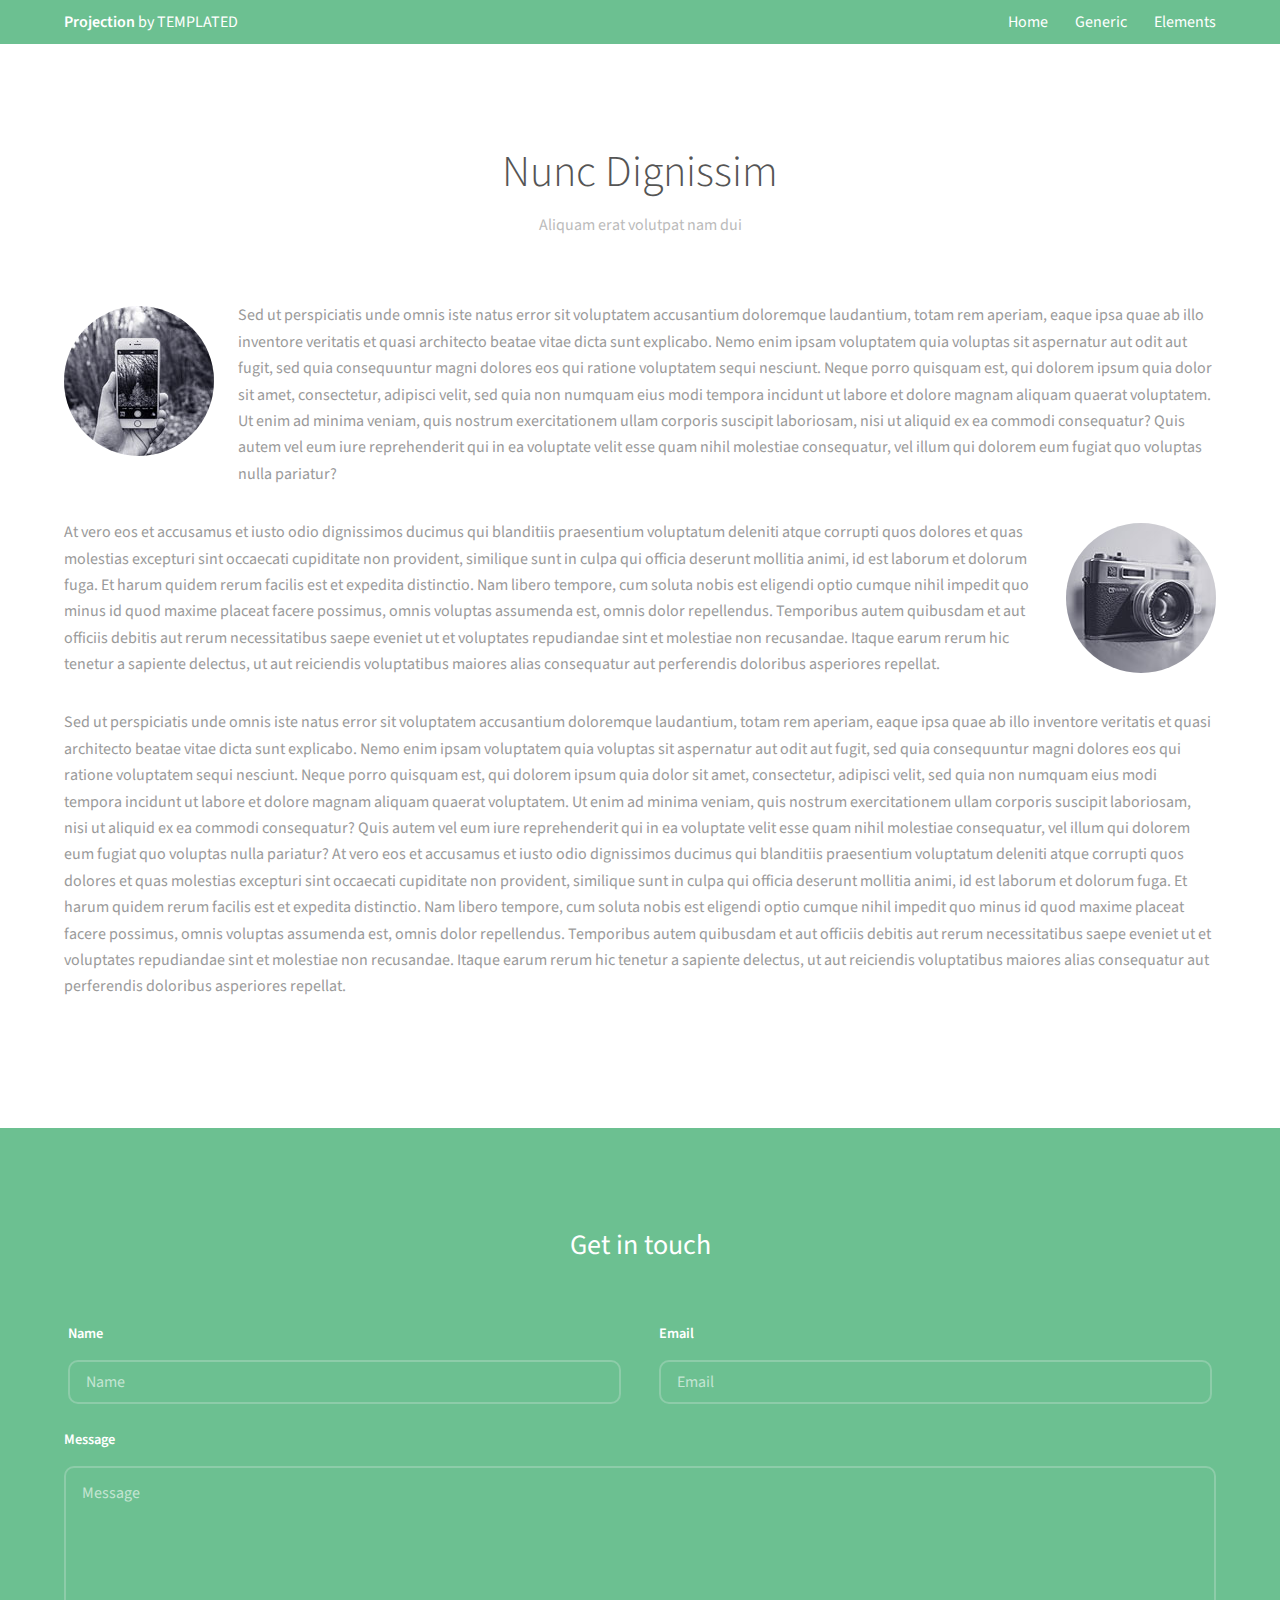
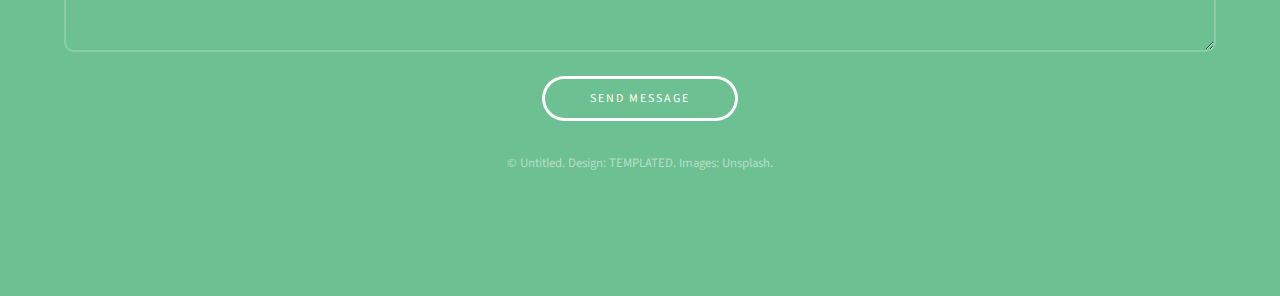
==== generic.html @ a6a8914f "Added template" ====
<!DOCTYPE HTML>
<!--
	Projection by TEMPLATED
	templated.co @templatedco
	Released for free under the Creative Commons Attribution 3.0 license (templated.co/license)
-->
<html>
	<head>
		<title>Generic - Projection by TEMPLATED</title>
		<meta charset="utf-8" />
		<meta name="viewport" content="width=device-width, initial-scale=1" />
		<link rel="stylesheet" href="assets/css/main.css" />
	</head>
	<body class="subpage">

		<!-- Header -->
			<header id="header">
				<div class="inner">
					<a href="index.html" class="logo"><strong>Projection</strong> by TEMPLATED</a>
					<nav id="nav">
						<a href="index.html">Home</a>
						<a href="generic.html">Generic</a>
						<a href="elements.html">Elements</a>
					</nav>
					<a href="#navPanel" class="navPanelToggle"><span class="fa fa-bars"></span></a>
				</div>
			</header>

		<!-- Three -->
			<section id="three" class="wrapper">
				<div class="inner">
					<header class="align-center">
						<h2>Nunc Dignissim</h2>
						<p>Aliquam erat volutpat nam dui </p>
					</header>
					<div class="image round left">
						<img src="images/pic01.jpg" alt="Pic 01" />
					</div>
					<p>Sed ut perspiciatis unde omnis iste natus error sit voluptatem accusantium doloremque laudantium, totam rem aperiam, eaque ipsa quae ab illo inventore veritatis et quasi architecto beatae vitae dicta sunt explicabo. Nemo enim ipsam voluptatem quia voluptas sit aspernatur aut odit aut fugit, sed quia consequuntur magni dolores eos qui ratione voluptatem sequi nesciunt. Neque porro quisquam est, qui dolorem ipsum quia dolor sit amet, consectetur, adipisci velit, sed quia non numquam eius modi tempora incidunt ut labore et dolore magnam aliquam quaerat voluptatem. Ut enim ad minima veniam, quis nostrum exercitationem ullam corporis suscipit laboriosam, nisi ut aliquid ex ea commodi consequatur? Quis autem vel eum iure reprehenderit qui in ea voluptate velit esse quam nihil molestiae consequatur, vel illum qui dolorem eum fugiat quo voluptas nulla pariatur?</p>

					<div class="image round right">
						<img src="images/pic02.jpg" alt="Pic 02" />
					</div>
					<p>At vero eos et accusamus et iusto odio dignissimos ducimus qui blanditiis praesentium voluptatum deleniti atque corrupti quos dolores et quas molestias excepturi sint occaecati cupiditate non provident, similique sunt in culpa qui officia deserunt mollitia animi, id est laborum et dolorum fuga. Et harum quidem rerum facilis est et expedita distinctio. Nam libero tempore, cum soluta nobis est eligendi optio cumque nihil impedit quo minus id quod maxime placeat facere possimus, omnis voluptas assumenda est, omnis dolor repellendus. Temporibus autem quibusdam et aut officiis debitis aut rerum necessitatibus saepe eveniet ut et voluptates repudiandae sint et molestiae non recusandae. Itaque earum rerum hic tenetur a sapiente delectus, ut aut reiciendis voluptatibus maiores alias consequatur aut perferendis doloribus asperiores repellat.</p>

					<p>Sed ut perspiciatis unde omnis iste natus error sit voluptatem accusantium doloremque laudantium, totam rem aperiam, eaque ipsa quae ab illo inventore veritatis et quasi architecto beatae vitae dicta sunt explicabo. Nemo enim ipsam voluptatem quia voluptas sit aspernatur aut odit aut fugit, sed quia consequuntur magni dolores eos qui ratione voluptatem sequi nesciunt. Neque porro quisquam est, qui dolorem ipsum quia dolor sit amet, consectetur, adipisci velit, sed quia non numquam eius modi tempora incidunt ut labore et dolore magnam aliquam quaerat voluptatem. Ut enim ad minima veniam, quis nostrum exercitationem ullam corporis suscipit laboriosam, nisi ut aliquid ex ea commodi consequatur? Quis autem vel eum iure reprehenderit qui in ea voluptate velit esse quam nihil molestiae consequatur, vel illum qui dolorem eum fugiat quo voluptas nulla pariatur? At vero eos et accusamus et iusto odio dignissimos ducimus qui blanditiis praesentium voluptatum deleniti atque corrupti quos dolores et quas molestias excepturi sint occaecati cupiditate non provident, similique sunt in culpa qui officia deserunt mollitia animi, id est laborum et dolorum fuga. Et harum quidem rerum facilis est et expedita distinctio. Nam libero tempore, cum soluta nobis est eligendi optio cumque nihil impedit quo minus id quod maxime placeat facere possimus, omnis voluptas assumenda est, omnis dolor repellendus. Temporibus autem quibusdam et aut officiis debitis aut rerum necessitatibus saepe eveniet ut et voluptates repudiandae sint et molestiae non recusandae. Itaque earum rerum hic tenetur a sapiente delectus, ut aut reiciendis voluptatibus maiores alias consequatur aut perferendis doloribus asperiores repellat.</p>

				</div>
			</section>

		<!-- Footer -->
			<footer id="footer">
				<div class="inner">

					<h3>Get in touch</h3>

					<form action="#" method="post">

						<div class="field half first">
							<label for="name">Name</label>
							<input name="name" id="name" type="text" placeholder="Name">
						</div>
						<div class="field half">
							<label for="email">Email</label>
							<input name="email" id="email" type="email" placeholder="Email">
						</div>
						<div class="field">
							<label for="message">Message</label>
							<textarea name="message" id="message" rows="6" placeholder="Message"></textarea>
						</div>
						<ul class="actions">
							<li><input value="Send Message" class="button alt" type="submit"></li>
						</ul>
					</form>

					<div class="copyright">
						&copy; Untitled. Design: <a href="https://templated.co">TEMPLATED</a>. Images: <a href="https://unsplash.com">Unsplash</a>.
					</div>

				</div>
			</footer>

		<!-- Scripts -->
			<script src="assets/js/jquery.min.js"></script>
			<script src="assets/js/skel.min.js"></script>
			<script src="assets/js/util.js"></script>
			<script src="assets/js/main.js"></script>

	</body>
</html>
---- assets/css/main.css ----
@charset "UTF-8";
@import url(font-awesome.min.css);
@import "https://fonts.googleapis.com/css?family=Source+Sans+Pro:300,400,600";

/*
	Projection by TEMPLATED
	templated.co @templatedco
	Released for free under the Creative Commons Attribution 3.0 license (templated.co/license)
*/

/* Reset */

	html, body, div, span, applet, object, iframe, h1, h2, h3, h4, h5, h6, p, blockquote, pre, a, abbr, acronym, address, big, cite, code, del, dfn, em, img, ins, kbd, q, s, samp, small, strike, strong, sub, sup, tt, var, b, u, i, center, dl, dt, dd, ol, ul, li, fieldset, form, label, legend, table, caption, tbody, tfoot, thead, tr, th, td, article, aside, canvas, details, embed, figure, figcaption, footer, header, hgroup, menu, nav, output, ruby, section, summary, time, mark, audio, video {
		margin: 0;
		padding: 0;
		border: 0;
		font-size: 100%;
		font: inherit;
		vertical-align: baseline;
	}

	article, aside, details, figcaption, figure, footer, header, hgroup, menu, nav, section {
		display: block;
	}

	body {
		line-height: 1;
	}

	ol, ul {
		list-style: none;
	}

	blockquote, q {
		quotes: none;
	}

	blockquote:before, blockquote:after, q:before, q:after {
		content: '';
		content: none;
	}

	table {
		border-collapse: collapse;
		border-spacing: 0;
	}

	body {
		-webkit-text-size-adjust: none;
	}

/* Box Model */

	*, *:before, *:after {
		-moz-box-sizing: border-box;
		-webkit-box-sizing: border-box;
		box-sizing: border-box;
	}

/* Containers */

	.container {
		margin-left: auto;
		margin-right: auto;
	}

	.container.\31 25\25 {
		width: 100%;
		max-width: 100em;
		min-width: 80em;
	}

	.container.\37 5\25 {
		width: 60em;
	}

	.container.\35 0\25 {
		width: 40em;
	}

	.container.\32 5\25 {
		width: 20em;
	}

	.container {
		width: 80em;
	}

	@media screen and (max-width: 1680px) {

		.container.\31 25\25 {
			width: 100%;
			max-width: 100em;
			min-width: 80em;
		}

		.container.\37 5\25 {
			width: 60em;
		}

		.container.\35 0\25 {
			width: 40em;
		}

		.container.\32 5\25 {
			width: 20em;
		}

		.container {
			width: 80em;
		}

	}

	@media screen and (max-width: 1280px) {

		.container.\31 25\25 {
			width: 100%;
			max-width: 81.25em;
			min-width: 65em;
		}

		.container.\37 5\25 {
			width: 48.75em;
		}

		.container.\35 0\25 {
			width: 32.5em;
		}

		.container.\32 5\25 {
			width: 16.25em;
		}

		.container {
			width: 65em;
		}

	}

	@media screen and (max-width: 980px) {

		.container.\31 25\25 {
			width: 100%;
			max-width: 112.5%;
			min-width: 90%;
		}

		.container.\37 5\25 {
			width: 67.5%;
		}

		.container.\35 0\25 {
			width: 45%;
		}

		.container.\32 5\25 {
			width: 22.5%;
		}

		.container {
			width: 90%;
		}

	}

	@media screen and (max-width: 736px) {

		.container.\31 25\25 {
			width: 100%;
			max-width: 112.5%;
			min-width: 90%;
		}

		.container.\37 5\25 {
			width: 67.5%;
		}

		.container.\35 0\25 {
			width: 45%;
		}

		.container.\32 5\25 {
			width: 22.5%;
		}

		.container {
			width: 90% !important;
		}

	}

	@media screen and (max-width: 480px) {

		.container.\31 25\25 {
			width: 100%;
			max-width: 112.5%;
			min-width: 90%;
		}

		.container.\37 5\25 {
			width: 67.5%;
		}

		.container.\35 0\25 {
			width: 45%;
		}

		.container.\32 5\25 {
			width: 22.5%;
		}

		.container {
			width: 90% !important;
		}

	}

/* Grid */

	.row {
		border-bottom: solid 1px transparent;
		-moz-box-sizing: border-box;
		-webkit-box-sizing: border-box;
		box-sizing: border-box;
	}

	.row > * {
		float: left;
		-moz-box-sizing: border-box;
		-webkit-box-sizing: border-box;
		box-sizing: border-box;
	}

	.row:after, .row:before {
		content: '';
		display: block;
		clear: both;
		height: 0;
	}

	.row.uniform > * > :first-child {
		margin-top: 0;
	}

	.row.uniform > * > :last-child {
		margin-bottom: 0;
	}

	.row.\30 \25 > * {
		padding: 0 0 0 0em;
	}

	.row.\30 \25 {
		margin: 0 0 -1px 0em;
	}

	.row.uniform.\30 \25 > * {
		padding: 0em 0 0 0em;
	}

	.row.uniform.\30 \25 {
		margin: 0em 0 -1px 0em;
	}

	.row > * {
		padding: 0 0 0 2em;
	}

	.row {
		margin: 0 0 -1px -2em;
	}

	.row.uniform > * {
		padding: 2em 0 0 2em;
	}

	.row.uniform {
		margin: -2em 0 -1px -2em;
	}

	.row.\32 00\25 > * {
		padding: 0 0 0 4em;
	}

	.row.\32 00\25 {
		margin: 0 0 -1px -4em;
	}

	.row.uniform.\32 00\25 > * {
		padding: 4em 0 0 4em;
	}

	.row.uniform.\32 00\25 {
		margin: -4em 0 -1px -4em;
	}

	.row.\31 50\25 > * {
		padding: 0 0 0 3em;
	}

	.row.\31 50\25 {
		margin: 0 0 -1px -3em;
	}

	.row.uniform.\31 50\25 > * {
		padding: 3em 0 0 3em;
	}

	.row.uniform.\31 50\25 {
		margin: -3em 0 -1px -3em;
	}

	.row.\35 0\25 > * {
		padding: 0 0 0 1em;
	}

	.row.\35 0\25 {
		margin: 0 0 -1px -1em;
	}

	.row.uniform.\35 0\25 > * {
		padding: 1em 0 0 1em;
	}

	.row.uniform.\35 0\25 {
		margin: -1em 0 -1px -1em;
	}

	.row.\32 5\25 > * {
		padding: 0 0 0 0.5em;
	}

	.row.\32 5\25 {
		margin: 0 0 -1px -0.5em;
	}

	.row.uniform.\32 5\25 > * {
		padding: 0.5em 0 0 0.5em;
	}

	.row.uniform.\32 5\25 {
		margin: -0.5em 0 -1px -0.5em;
	}

	.\31 2u, .\31 2u\24 {
		width: 100%;
		clear: none;
		margin-left: 0;
	}

	.\31 1u, .\31 1u\24 {
		width: 91.6666666667%;
		clear: none;
		margin-left: 0;
	}

	.\31 0u, .\31 0u\24 {
		width: 83.3333333333%;
		clear: none;
		margin-left: 0;
	}

	.\39 u, .\39 u\24 {
		width: 75%;
		clear: none;
		margin-left: 0;
	}

	.\38 u, .\38 u\24 {
		width: 66.6666666667%;
		clear: none;
		margin-left: 0;
	}

	.\37 u, .\37 u\24 {
		width: 58.3333333333%;
		clear: none;
		margin-left: 0;
	}

	.\36 u, .\36 u\24 {
		width: 50%;
		clear: none;
		margin-left: 0;
	}

	.\35 u, .\35 u\24 {
		width: 41.6666666667%;
		clear: none;
		margin-left: 0;
	}

	.\34 u, .\34 u\24 {
		width: 33.3333333333%;
		clear: none;
		margin-left: 0;
	}

	.\33 u, .\33 u\24 {
		width: 25%;
		clear: none;
		margin-left: 0;
	}

	.\32 u, .\32 u\24 {
		width: 16.6666666667%;
		clear: none;
		margin-left: 0;
	}

	.\31 u, .\31 u\24 {
		width: 8.3333333333%;
		clear: none;
		margin-left: 0;
	}

	.\31 2u\24 + *,
	.\31 1u\24 + *,
	.\31 0u\24 + *,
	.\39 u\24 + *,
	.\38 u\24 + *,
	.\37 u\24 + *,
	.\36 u\24 + *,
	.\35 u\24 + *,
	.\34 u\24 + *,
	.\33 u\24 + *,
	.\32 u\24 + *,
	.\31 u\24 + * {
		clear: left;
	}

	.\-11u {
		margin-left: 91.66667%;
	}

	.\-10u {
		margin-left: 83.33333%;
	}

	.\-9u {
		margin-left: 75%;
	}

	.\-8u {
		margin-left: 66.66667%;
	}

	.\-7u {
		margin-left: 58.33333%;
	}

	.\-6u {
		margin-left: 50%;
	}

	.\-5u {
		margin-left: 41.66667%;
	}

	.\-4u {
		margin-left: 33.33333%;
	}

	.\-3u {
		margin-left: 25%;
	}

	.\-2u {
		margin-left: 16.66667%;
	}

	.\-1u {
		margin-left: 8.33333%;
	}

	@media screen and (max-width: 1680px) {

		.row > * {
			padding: 0 0 0 2em;
		}

		.row {
			margin: 0 0 -1px -2em;
		}

		.row.uniform > * {
			padding: 2em 0 0 2em;
		}

		.row.uniform {
			margin: -2em 0 -1px -2em;
		}

		.row.\32 00\25 > * {
			padding: 0 0 0 4em;
		}

		.row.\32 00\25 {
			margin: 0 0 -1px -4em;
		}

		.row.uniform.\32 00\25 > * {
			padding: 4em 0 0 4em;
		}

		.row.uniform.\32 00\25 {
			margin: -4em 0 -1px -4em;
		}

		.row.\31 50\25 > * {
			padding: 0 0 0 3em;
		}

		.row.\31 50\25 {
			margin: 0 0 -1px -3em;
		}

		.row.uniform.\31 50\25 > * {
			padding: 3em 0 0 3em;
		}

		.row.uniform.\31 50\25 {
			margin: -3em 0 -1px -3em;
		}

		.row.\35 0\25 > * {
			padding: 0 0 0 1em;
		}

		.row.\35 0\25 {
			margin: 0 0 -1px -1em;
		}

		.row.uniform.\35 0\25 > * {
			padding: 1em 0 0 1em;
		}

		.row.uniform.\35 0\25 {
			margin: -1em 0 -1px -1em;
		}

		.row.\32 5\25 > * {
			padding: 0 0 0 0.5em;
		}

		.row.\32 5\25 {
			margin: 0 0 -1px -0.5em;
		}

		.row.uniform.\32 5\25 > * {
			padding: 0.5em 0 0 0.5em;
		}

		.row.uniform.\32 5\25 {
			margin: -0.5em 0 -1px -0.5em;
		}

		.\31 2u\28xlarge\29, .\31 2u\24\28xlarge\29 {
			width: 100%;
			clear: none;
			margin-left: 0;
		}

		.\31 1u\28xlarge\29, .\31 1u\24\28xlarge\29 {
			width: 91.6666666667%;
			clear: none;
			margin-left: 0;
		}

		.\31 0u\28xlarge\29, .\31 0u\24\28xlarge\29 {
			width: 83.3333333333%;
			clear: none;
			margin-left: 0;
		}

		.\39 u\28xlarge\29, .\39 u\24\28xlarge\29 {
			width: 75%;
			clear: none;
			margin-left: 0;
		}

		.\38 u\28xlarge\29, .\38 u\24\28xlarge\29 {
			width: 66.6666666667%;
			clear: none;
			margin-left: 0;
		}

		.\37 u\28xlarge\29, .\37 u\24\28xlarge\29 {
			width: 58.3333333333%;
			clear: none;
			margin-left: 0;
		}

		.\36 u\28xlarge\29, .\36 u\24\28xlarge\29 {
			width: 50%;
			clear: none;
			margin-left: 0;
		}

		.\35 u\28xlarge\29, .\35 u\24\28xlarge\29 {
			width: 41.6666666667%;
			clear: none;
			margin-left: 0;
		}

		.\34 u\28xlarge\29, .\34 u\24\28xlarge\29 {
			width: 33.3333333333%;
			clear: none;
			margin-left: 0;
		}

		.\33 u\28xlarge\29, .\33 u\24\28xlarge\29 {
			width: 25%;
			clear: none;
			margin-left: 0;
		}

		.\32 u\28xlarge\29, .\32 u\24\28xlarge\29 {
			width: 16.6666666667%;
			clear: none;
			margin-left: 0;
		}

		.\31 u\28xlarge\29, .\31 u\24\28xlarge\29 {
			width: 8.3333333333%;
			clear: none;
			margin-left: 0;
		}

		.\31 2u\24\28xlarge\29 + *,
		.\31 1u\24\28xlarge\29 + *,
		.\31 0u\24\28xlarge\29 + *,
		.\39 u\24\28xlarge\29 + *,
		.\38 u\24\28xlarge\29 + *,
		.\37 u\24\28xlarge\29 + *,
		.\36 u\24\28xlarge\29 + *,
		.\35 u\24\28xlarge\29 + *,
		.\34 u\24\28xlarge\29 + *,
		.\33 u\24\28xlarge\29 + *,
		.\32 u\24\28xlarge\29 + *,
		.\31 u\24\28xlarge\29 + * {
			clear: left;
		}

		.\-11u\28xlarge\29 {
			margin-left: 91.66667%;
		}

		.\-10u\28xlarge\29 {
			margin-left: 83.33333%;
		}

		.\-9u\28xlarge\29 {
			margin-left: 75%;
		}

		.\-8u\28xlarge\29 {
			margin-left: 66.66667%;
		}

		.\-7u\28xlarge\29 {
			margin-left: 58.33333%;
		}

		.\-6u\28xlarge\29 {
			margin-left: 50%;
		}

		.\-5u\28xlarge\29 {
			margin-left: 41.66667%;
		}

		.\-4u\28xlarge\29 {
			margin-left: 33.33333%;
		}

		.\-3u\28xlarge\29 {
			margin-left: 25%;
		}

		.\-2u\28xlarge\29 {
			margin-left: 16.66667%;
		}

		.\-1u\28xlarge\29 {
			margin-left: 8.33333%;
		}

	}

	@media screen and (max-width: 1280px) {

		.row > * {
			padding: 0 0 0 1.5em;
		}

		.row {
			margin: 0 0 -1px -1.5em;
		}

		.row.uniform > * {
			padding: 1.5em 0 0 1.5em;
		}

		.row.uniform {
			margin: -1.5em 0 -1px -1.5em;
		}

		.row.\32 00\25 > * {
			padding: 0 0 0 3em;
		}

		.row.\32 00\25 {
			margin: 0 0 -1px -3em;
		}

		.row.uniform.\32 00\25 > * {
			padding: 3em 0 0 3em;
		}

		.row.uniform.\32 00\25 {
			margin: -3em 0 -1px -3em;
		}

		.row.\31 50\25 > * {
			padding: 0 0 0 2.25em;
		}

		.row.\31 50\25 {
			margin: 0 0 -1px -2.25em;
		}

		.row.uniform.\31 50\25 > * {
			padding: 2.25em 0 0 2.25em;
		}

		.row.uniform.\31 50\25 {
			margin: -2.25em 0 -1px -2.25em;
		}

		.row.\35 0\25 > * {
			padding: 0 0 0 0.75em;
		}

		.row.\35 0\25 {
			margin: 0 0 -1px -0.75em;
		}

		.row.uniform.\35 0\25 > * {
			padding: 0.75em 0 0 0.75em;
		}

		.row.uniform.\35 0\25 {
			margin: -0.75em 0 -1px -0.75em;
		}

		.row.\32 5\25 > * {
			padding: 0 0 0 0.375em;
		}

		.row.\32 5\25 {
			margin: 0 0 -1px -0.375em;
		}

		.row.uniform.\32 5\25 > * {
			padding: 0.375em 0 0 0.375em;
		}

		.row.uniform.\32 5\25 {
			margin: -0.375em 0 -1px -0.375em;
		}

		.\31 2u\28large\29, .\31 2u\24\28large\29 {
			width: 100%;
			clear: none;
			margin-left: 0;
		}

		.\31 1u\28large\29, .\31 1u\24\28large\29 {
			width: 91.6666666667%;
			clear: none;
			margin-left: 0;
		}

		.\31 0u\28large\29, .\31 0u\24\28large\29 {
			width: 83.3333333333%;
			clear: none;
			margin-left: 0;
		}

		.\39 u\28large\29, .\39 u\24\28large\29 {
			width: 75%;
			clear: none;
			margin-left: 0;
		}

		.\38 u\28large\29, .\38 u\24\28large\29 {
			width: 66.6666666667%;
			clear: none;
			margin-left: 0;
		}

		.\37 u\28large\29, .\37 u\24\28large\29 {
			width: 58.3333333333%;
			clear: none;
			margin-left: 0;
		}

		.\36 u\28large\29, .\36 u\24\28large\29 {
			width: 50%;
			clear: none;
			margin-left: 0;
		}

		.\35 u\28large\29, .\35 u\24\28large\29 {
			width: 41.6666666667%;
			clear: none;
			margin-left: 0;
		}

		.\34 u\28large\29, .\34 u\24\28large\29 {
			width: 33.3333333333%;
			clear: none;
			margin-left: 0;
		}

		.\33 u\28large\29, .\33 u\24\28large\29 {
			width: 25%;
			clear: none;
			margin-left: 0;
		}

		.\32 u\28large\29, .\32 u\24\28large\29 {
			width: 16.6666666667%;
			clear: none;
			margin-left: 0;
		}

		.\31 u\28large\29, .\31 u\24\28large\29 {
			width: 8.3333333333%;
			clear: none;
			margin-left: 0;
		}

		.\31 2u\24\28large\29 + *,
		.\31 1u\24\28large\29 + *,
		.\31 0u\24\28large\29 + *,
		.\39 u\24\28large\29 + *,
		.\38 u\24\28large\29 + *,
		.\37 u\24\28large\29 + *,
		.\36 u\24\28large\29 + *,
		.\35 u\24\28large\29 + *,
		.\34 u\24\28large\29 + *,
		.\33 u\24\28large\29 + *,
		.\32 u\24\28large\29 + *,
		.\31 u\24\28large\29 + * {
			clear: left;
		}

		.\-11u\28large\29 {
			margin-left: 91.66667%;
		}

		.\-10u\28large\29 {
			margin-left: 83.33333%;
		}

		.\-9u\28large\29 {
			margin-left: 75%;
		}

		.\-8u\28large\29 {
			margin-left: 66.66667%;
		}

		.\-7u\28large\29 {
			margin-left: 58.33333%;
		}

		.\-6u\28large\29 {
			margin-left: 50%;
		}

		.\-5u\28large\29 {
			margin-left: 41.66667%;
		}

		.\-4u\28large\29 {
			margin-left: 33.33333%;
		}

		.\-3u\28large\29 {
			margin-left: 25%;
		}

		.\-2u\28large\29 {
			margin-left: 16.66667%;
		}

		.\-1u\28large\29 {
			margin-left: 8.33333%;
		}

	}

	@media screen and (max-width: 980px) {

		.row > * {
			padding: 0 0 0 1.5em;
		}

		.row {
			margin: 0 0 -1px -1.5em;
		}

		.row.uniform > * {
			padding: 1.5em 0 0 1.5em;
		}

		.row.uniform {
			margin: -1.5em 0 -1px -1.5em;
		}

		.row.\32 00\25 > * {
			padding: 0 0 0 3em;
		}

		.row.\32 00\25 {
			margin: 0 0 -1px -3em;
		}

		.row.uniform.\32 00\25 > * {
			padding: 3em 0 0 3em;
		}

		.row.uniform.\32 00\25 {
			margin: -3em 0 -1px -3em;
		}

		.row.\31 50\25 > * {
			padding: 0 0 0 2.25em;
		}

		.row.\31 50\25 {
			margin: 0 0 -1px -2.25em;
		}

		.row.uniform.\31 50\25 > * {
			padding: 2.25em 0 0 2.25em;
		}

		.row.uniform.\31 50\25 {
			margin: -2.25em 0 -1px -2.25em;
		}

		.row.\35 0\25 > * {
			padding: 0 0 0 0.75em;
		}

		.row.\35 0\25 {
			margin: 0 0 -1px -0.75em;
		}

		.row.uniform.\35 0\25 > * {
			padding: 0.75em 0 0 0.75em;
		}

		.row.uniform.\35 0\25 {
			margin: -0.75em 0 -1px -0.75em;
		}

		.row.\32 5\25 > * {
			padding: 0 0 0 0.375em;
		}

		.row.\32 5\25 {
			margin: 0 0 -1px -0.375em;
		}

		.row.uniform.\32 5\25 > * {
			padding: 0.375em 0 0 0.375em;
		}

		.row.uniform.\32 5\25 {
			margin: -0.375em 0 -1px -0.375em;
		}

		.\31 2u\28medium\29, .\31 2u\24\28medium\29 {
			width: 100%;
			clear: none;
			margin-left: 0;
		}

		.\31 1u\28medium\29, .\31 1u\24\28medium\29 {
			width: 91.6666666667%;
			clear: none;
			margin-left: 0;
		}

		.\31 0u\28medium\29, .\31 0u\24\28medium\29 {
			width: 83.3333333333%;
			clear: none;
			margin-left: 0;
		}

		.\39 u\28medium\29, .\39 u\24\28medium\29 {
			width: 75%;
			clear: none;
			margin-left: 0;
		}

		.\38 u\28medium\29, .\38 u\24\28medium\29 {
			width: 66.6666666667%;
			clear: none;
			margin-left: 0;
		}

		.\37 u\28medium\29, .\37 u\24\28medium\29 {
			width: 58.3333333333%;
			clear: none;
			margin-left: 0;
		}

		.\36 u\28medium\29, .\36 u\24\28medium\29 {
			width: 50%;
			clear: none;
			margin-left: 0;
		}

		.\35 u\28medium\29, .\35 u\24\28medium\29 {
			width: 41.6666666667%;
			clear: none;
			margin-left: 0;
		}

		.\34 u\28medium\29, .\34 u\24\28medium\29 {
			width: 33.3333333333%;
			clear: none;
			margin-left: 0;
		}

		.\33 u\28medium\29, .\33 u\24\28medium\29 {
			width: 25%;
			clear: none;
			margin-left: 0;
		}

		.\32 u\28medium\29, .\32 u\24\28medium\29 {
			width: 16.6666666667%;
			clear: none;
			margin-left: 0;
		}

		.\31 u\28medium\29, .\31 u\24\28medium\29 {
			width: 8.3333333333%;
			clear: none;
			margin-left: 0;
		}

		.\31 2u\24\28medium\29 + *,
		.\31 1u\24\28medium\29 + *,
		.\31 0u\24\28medium\29 + *,
		.\39 u\24\28medium\29 + *,
		.\38 u\24\28medium\29 + *,
		.\37 u\24\28medium\29 + *,
		.\36 u\24\28medium\29 + *,
		.\35 u\24\28medium\29 + *,
		.\34 u\24\28medium\29 + *,
		.\33 u\24\28medium\29 + *,
		.\32 u\24\28medium\29 + *,
		.\31 u\24\28medium\29 + * {
			clear: left;
		}

		.\-11u\28medium\29 {
			margin-left: 91.66667%;
		}

		.\-10u\28medium\29 {
			margin-left: 83.33333%;
		}

		.\-9u\28medium\29 {
			margin-left: 75%;
		}

		.\-8u\28medium\29 {
			margin-left: 66.66667%;
		}

		.\-7u\28medium\29 {
			margin-left: 58.33333%;
		}

		.\-6u\28medium\29 {
			margin-left: 50%;
		}

		.\-5u\28medium\29 {
			margin-left: 41.66667%;
		}

		.\-4u\28medium\29 {
			margin-left: 33.33333%;
		}

		.\-3u\28medium\29 {
			margin-left: 25%;
		}

		.\-2u\28medium\29 {
			margin-left: 16.66667%;
		}

		.\-1u\28medium\29 {
			margin-left: 8.33333%;
		}

	}

	@media screen and (max-width: 736px) {

		.row > * {
			padding: 0 0 0 1.25em;
		}

		.row {
			margin: 0 0 -1px -1.25em;
		}

		.row.uniform > * {
			padding: 1.25em 0 0 1.25em;
		}

		.row.uniform {
			margin: -1.25em 0 -1px -1.25em;
		}

		.row.\32 00\25 > * {
			padding: 0 0 0 2.5em;
		}

		.row.\32 00\25 {
			margin: 0 0 -1px -2.5em;
		}

		.row.uniform.\32 00\25 > * {
			padding: 2.5em 0 0 2.5em;
		}

		.row.uniform.\32 00\25 {
			margin: -2.5em 0 -1px -2.5em;
		}

		.row.\31 50\25 > * {
			padding: 0 0 0 1.875em;
		}

		.row.\31 50\25 {
			margin: 0 0 -1px -1.875em;
		}

		.row.uniform.\31 50\25 > * {
			padding: 1.875em 0 0 1.875em;
		}

		.row.uniform.\31 50\25 {
			margin: -1.875em 0 -1px -1.875em;
		}

		.row.\35 0\25 > * {
			padding: 0 0 0 0.625em;
		}

		.row.\35 0\25 {
			margin: 0 0 -1px -0.625em;
		}

		.row.uniform.\35 0\25 > * {
			padding: 0.625em 0 0 0.625em;
		}

		.row.uniform.\35 0\25 {
			margin: -0.625em 0 -1px -0.625em;
		}

		.row.\32 5\25 > * {
			padding: 0 0 0 0.3125em;
		}

		.row.\32 5\25 {
			margin: 0 0 -1px -0.3125em;
		}

		.row.uniform.\32 5\25 > * {
			padding: 0.3125em 0 0 0.3125em;
		}

		.row.uniform.\32 5\25 {
			margin: -0.3125em 0 -1px -0.3125em;
		}

		.\31 2u\28small\29, .\31 2u\24\28small\29 {
			width: 100%;
			clear: none;
			margin-left: 0;
		}

		.\31 1u\28small\29, .\31 1u\24\28small\29 {
			width: 91.6666666667%;
			clear: none;
			margin-left: 0;
		}

		.\31 0u\28small\29, .\31 0u\24\28small\29 {
			width: 83.3333333333%;
			clear: none;
			margin-left: 0;
		}

		.\39 u\28small\29, .\39 u\24\28small\29 {
			width: 75%;
			clear: none;
			margin-left: 0;
		}

		.\38 u\28small\29, .\38 u\24\28small\29 {
			width: 66.6666666667%;
			clear: none;
			margin-left: 0;
		}

		.\37 u\28small\29, .\37 u\24\28small\29 {
			width: 58.3333333333%;
			clear: none;
			margin-left: 0;
		}

		.\36 u\28small\29, .\36 u\24\28small\29 {
			width: 50%;
			clear: none;
			margin-left: 0;
		}

		.\35 u\28small\29, .\35 u\24\28small\29 {
			width: 41.6666666667%;
			clear: none;
			margin-left: 0;
		}

		.\34 u\28small\29, .\34 u\24\28small\29 {
			width: 33.3333333333%;
			clear: none;
			margin-left: 0;
		}

		.\33 u\28small\29, .\33 u\24\28small\29 {
			width: 25%;
			clear: none;
			margin-left: 0;
		}

		.\32 u\28small\29, .\32 u\24\28small\29 {
			width: 16.6666666667%;
			clear: none;
			margin-left: 0;
		}

		.\31 u\28small\29, .\31 u\24\28small\29 {
			width: 8.3333333333%;
			clear: none;
			margin-left: 0;
		}

		.\31 2u\24\28small\29 + *,
		.\31 1u\24\28small\29 + *,
		.\31 0u\24\28small\29 + *,
		.\39 u\24\28small\29 + *,
		.\38 u\24\28small\29 + *,
		.\37 u\24\28small\29 + *,
		.\36 u\24\28small\29 + *,
		.\35 u\24\28small\29 + *,
		.\34 u\24\28small\29 + *,
		.\33 u\24\28small\29 + *,
		.\32 u\24\28small\29 + *,
		.\31 u\24\28small\29 + * {
			clear: left;
		}

		.\-11u\28small\29 {
			margin-left: 91.66667%;
		}

		.\-10u\28small\29 {
			margin-left: 83.33333%;
		}

		.\-9u\28small\29 {
			margin-left: 75%;
		}

		.\-8u\28small\29 {
			margin-left: 66.66667%;
		}

		.\-7u\28small\29 {
			margin-left: 58.33333%;
		}

		.\-6u\28small\29 {
			margin-left: 50%;
		}

		.\-5u\28small\29 {
			margin-left: 41.66667%;
		}

		.\-4u\28small\29 {
			margin-left: 33.33333%;
		}

		.\-3u\28small\29 {
			margin-left: 25%;
		}

		.\-2u\28small\29 {
			margin-left: 16.66667%;
		}

		.\-1u\28small\29 {
			margin-left: 8.33333%;
		}

	}

	@media screen and (max-width: 480px) {

		.row > * {
			padding: 0 0 0 1.25em;
		}

		.row {
			margin: 0 0 -1px -1.25em;
		}

		.row.uniform > * {
			padding: 1.25em 0 0 1.25em;
		}

		.row.uniform {
			margin: -1.25em 0 -1px -1.25em;
		}

		.row.\32 00\25 > * {
			padding: 0 0 0 2.5em;
		}

		.row.\32 00\25 {
			margin: 0 0 -1px -2.5em;
		}

		.row.uniform.\32 00\25 > * {
			padding: 2.5em 0 0 2.5em;
		}

		.row.uniform.\32 00\25 {
			margin: -2.5em 0 -1px -2.5em;
		}

		.row.\31 50\25 > * {
			padding: 0 0 0 1.875em;
		}

		.row.\31 50\25 {
			margin: 0 0 -1px -1.875em;
		}

		.row.uniform.\31 50\25 > * {
			padding: 1.875em 0 0 1.875em;
		}

		.row.uniform.\31 50\25 {
			margin: -1.875em 0 -1px -1.875em;
		}

		.row.\35 0\25 > * {
			padding: 0 0 0 0.625em;
		}

		.row.\35 0\25 {
			margin: 0 0 -1px -0.625em;
		}

		.row.uniform.\35 0\25 > * {
			padding: 0.625em 0 0 0.625em;
		}

		.row.uniform.\35 0\25 {
			margin: -0.625em 0 -1px -0.625em;
		}

		.row.\32 5\25 > * {
			padding: 0 0 0 0.3125em;
		}

		.row.\32 5\25 {
			margin: 0 0 -1px -0.3125em;
		}

		.row.uniform.\32 5\25 > * {
			padding: 0.3125em 0 0 0.3125em;
		}

		.row.uniform.\32 5\25 {
			margin: -0.3125em 0 -1px -0.3125em;
		}

		.\31 2u\28xsmall\29, .\31 2u\24\28xsmall\29 {
			width: 100%;
			clear: none;
			margin-left: 0;
		}

		.\31 1u\28xsmall\29, .\31 1u\24\28xsmall\29 {
			width: 91.6666666667%;
			clear: none;
			margin-left: 0;
		}

		.\31 0u\28xsmall\29, .\31 0u\24\28xsmall\29 {
			width: 83.3333333333%;
			clear: none;
			margin-left: 0;
		}

		.\39 u\28xsmall\29, .\39 u\24\28xsmall\29 {
			width: 75%;
			clear: none;
			margin-left: 0;
		}

		.\38 u\28xsmall\29, .\38 u\24\28xsmall\29 {
			width: 66.6666666667%;
			clear: none;
			margin-left: 0;
		}

		.\37 u\28xsmall\29, .\37 u\24\28xsmall\29 {
			width: 58.3333333333%;
			clear: none;
			margin-left: 0;
		}

		.\36 u\28xsmall\29, .\36 u\24\28xsmall\29 {
			width: 50%;
			clear: none;
			margin-left: 0;
		}

		.\35 u\28xsmall\29, .\35 u\24\28xsmall\29 {
			width: 41.6666666667%;
			clear: none;
			margin-left: 0;
		}

		.\34 u\28xsmall\29, .\34 u\24\28xsmall\29 {
			width: 33.3333333333%;
			clear: none;
			margin-left: 0;
		}

		.\33 u\28xsmall\29, .\33 u\24\28xsmall\29 {
			width: 25%;
			clear: none;
			margin-left: 0;
		}

		.\32 u\28xsmall\29, .\32 u\24\28xsmall\29 {
			width: 16.6666666667%;
			clear: none;
			margin-left: 0;
		}

		.\31 u\28xsmall\29, .\31 u\24\28xsmall\29 {
			width: 8.3333333333%;
			clear: none;
			margin-left: 0;
		}

		.\31 2u\24\28xsmall\29 + *,
		.\31 1u\24\28xsmall\29 + *,
		.\31 0u\24\28xsmall\29 + *,
		.\39 u\24\28xsmall\29 + *,
		.\38 u\24\28xsmall\29 + *,
		.\37 u\24\28xsmall\29 + *,
		.\36 u\24\28xsmall\29 + *,
		.\35 u\24\28xsmall\29 + *,
		.\34 u\24\28xsmall\29 + *,
		.\33 u\24\28xsmall\29 + *,
		.\32 u\24\28xsmall\29 + *,
		.\31 u\24\28xsmall\29 + * {
			clear: left;
		}

		.\-11u\28xsmall\29 {
			margin-left: 91.66667%;
		}

		.\-10u\28xsmall\29 {
			margin-left: 83.33333%;
		}

		.\-9u\28xsmall\29 {
			margin-left: 75%;
		}

		.\-8u\28xsmall\29 {
			margin-left: 66.66667%;
		}

		.\-7u\28xsmall\29 {
			margin-left: 58.33333%;
		}

		.\-6u\28xsmall\29 {
			margin-left: 50%;
		}

		.\-5u\28xsmall\29 {
			margin-left: 41.66667%;
		}

		.\-4u\28xsmall\29 {
			margin-left: 33.33333%;
		}

		.\-3u\28xsmall\29 {
			margin-left: 25%;
		}

		.\-2u\28xsmall\29 {
			margin-left: 16.66667%;
		}

		.\-1u\28xsmall\29 {
			margin-left: 8.33333%;
		}

	}

/* Basic */

	@-ms-viewport {
		width: device-width;
	}

	body {
		-ms-overflow-style: scrollbar;
	}

	@media screen and (max-width: 480px) {

		html, body {
			min-width: 320px;
		}

	}

	body {
		background: #fff;
	}

		body.is-loading *, body.is-loading *:before, body.is-loading *:after {
			-moz-animation: none !important;
			-webkit-animation: none !important;
			-ms-animation: none !important;
			animation: none !important;
			-moz-transition: none !important;
			-webkit-transition: none !important;
			-ms-transition: none !important;
			transition: none !important;
		}

/* Type */

	body, input, select, textarea {
		color: #9a9a9a;
		font-family: "Source Sans Pro", Arial, Helvetica, sans-serif;
		font-size: 14pt;
		font-weight: 400;
		line-height: 1.65;
	}

		@media screen and (max-width: 1680px) {

			body, input, select, textarea {
				font-size: 12pt;
			}

		}

		@media screen and (max-width: 1280px) {

			body, input, select, textarea {
				font-size: 12pt;
			}

		}

		@media screen and (max-width: 980px) {

			body, input, select, textarea {
				font-size: 12pt;
			}

		}

		@media screen and (max-width: 736px) {

			body, input, select, textarea {
				font-size: 12pt;
			}

		}

		@media screen and (max-width: 480px) {

			body, input, select, textarea {
				font-size: 12pt;
			}

		}

	a {
		color: #6cc091;
		text-decoration: underline;
	}

		a:hover {
			text-decoration: none;
		}

	strong, b {
		color: #555;
		font-weight: 600;
	}

	em, i {
		font-style: italic;
	}

	p {
		margin: 0 0 2em 0;
	}

	h1, h2, h3, h4, h5, h6 {
		color: #555;
		font-weight: 400;
		line-height: 1.5;
		margin: 0 0 1em 0;
	}

		h1 a, h2 a, h3 a, h4 a, h5 a, h6 a {
			color: inherit;
			text-decoration: none;
		}

	h2 {
		font-size: 1.85em;
		font-weight: 300;
	}

	h3 {
		font-size: 1.75em;
	}

		@media screen and (max-width: 480px) {

			h3 {
				font-size: 1.25em;
			}

		}

	h4 {
		font-size: 1.5em;
	}

	h5 {
		font-size: 0.9em;
	}

	h6 {
		font-size: 0.7em;
	}

	sub {
		font-size: 0.8em;
		position: relative;
		top: 0.5em;
	}

	sup {
		font-size: 0.8em;
		position: relative;
		top: -0.5em;
	}

	blockquote {
		border-left: solid 4px #dbdbdb;
		font-style: italic;
		margin: 0 0 2em 0;
		padding: 0.5em 0 0.5em 2em;
	}

	code {
		background: rgba(144, 144, 144, 0.075);
		border-radius: 0;
		border: solid 1px #dbdbdb;
		font-family: "Courier New", monospace;
		font-size: 0.9em;
		margin: 0 0.25em;
		padding: 0.25em 0.65em;
	}

	pre {
		-webkit-overflow-scrolling: touch;
		font-family: "Courier New", monospace;
		font-size: 0.9em;
		margin: 0 0 2em 0;
	}

		pre code {
			display: block;
			line-height: 1.75;
			padding: 1em 1.5em;
			overflow-x: auto;
		}

	hr {
		border: 0;
		border-bottom: solid 1px #dbdbdb;
		margin: 2em 0;
	}

		hr.major {
			margin: 3em 0;
		}

	.align-left {
		text-align: left;
	}

	.align-center {
		text-align: center;
	}

	.align-right {
		text-align: right;
	}

	.inner {
		max-width: 75em;
		margin: 0 auto;
	}

		@media screen and (max-width: 1280px) {

			.inner {
				max-width: 90%;
			}

		}

		@media screen and (max-width: 480px) {

			.inner {
				max-width: 90%;
			}

		}

/* Section/Article */

	section.special, article.special {
		text-align: center;
	}

		section.special article, article.special article {
			text-align: left;
		}

	section.wrapper, article.wrapper {
		padding: 6em 0;
	}

		section.wrapper header, article.wrapper header {
			margin-bottom: 4em;
		}

			section.wrapper header h2, article.wrapper header h2 {
				font-size: 2.75em;
				margin: 0 0 .5em 0;
			}

			section.wrapper header p, article.wrapper header p {
				font-size: 1em;
			}

		section.wrapper article header, article.wrapper article header {
			margin: 0;
		}

		@media screen and (max-width: 980px) {

			section.wrapper, article.wrapper {
				padding: 4em 0;
			}

		}

		@media screen and (max-width: 736px) {

			section.wrapper, article.wrapper {
				padding: 3em 0;
			}

				section.wrapper header, article.wrapper header {
					margin-bottom: 2em;
				}

					section.wrapper header h2, article.wrapper header h2 {
						font-size: 2em;
					}

					section.wrapper header p, article.wrapper header p {
						font-size: .9em;
					}

		}

		@media screen and (max-width: 480px) {

			section.wrapper article, article.wrapper article {
				text-align: center;
			}

		}

	header p {
		color: #bbb;
		position: relative;
		margin: 0 0 1.5em 0;
	}

	header h2 + p {
		font-size: 1.25em;
		margin-top: -1em;
	}

	header h3 + p {
		font-size: 1.1em;
		margin-top: -0.8em;
	}

	header h4 + p,
	header h5 + p,
	header h6 + p {
		font-size: 0.9em;
		margin-top: -0.6em;
	}

/* Flex */

	.flex {
		display: -ms-flexbox;
		-ms-flex-wrap: wrap;
		-ms-flex-pack: justify;
		-moz-justify-content: space-between;
		-webkit-justify-content: space-between;
		-ms-justify-content: space-between;
		justify-content: space-between;
		display: -moz-flex;
		display: -webkit-flex;
		display: -ms-flex;
		display: flex;
		-moz-flex-wrap: wrap;
		-webkit-flex-wrap: wrap;
		-ms-flex-wrap: wrap;
		flex-wrap: wrap;
		width: 100%;
	}

		.flex.flex-2 {
			-moz-justify-content: space-between;
			-webkit-justify-content: space-between;
			-ms-justify-content: space-between;
			justify-content: space-between;
		}

			.flex.flex-2 article {
				width: 50%;
			}

		@media screen and (max-width: 980px) {

			.flex.flex-2 article {
				width: 100%;
				margin-bottom: 3em;
			}

				.flex.flex-2 article:last-child {
					margin-bottom: 0;
				}

		}

		@media screen and (max-width: 480px) {

			.flex.flex-2 br {
				display: none;
			}

		}

/* Form */

	form {
		margin: 0 0 2em 0;
	}

		form .field {
			margin-bottom: 1.5em;
		}

			form .field.half {
				display: inline-block;
				width: 48%;
			}

				form .field.half.first {
					margin-right: 3%;
				}

		@media screen and (max-width: 980px) {

			form .field.half {
				display: block;
				width: 100%;
			}

				form .field.half.first {
					margin-right: 0;
				}

		}

	label {
		color: #555;
		display: block;
		font-size: 0.9em;
		font-weight: 600;
		margin: 0 0 1em 0;
	}

	input[type="text"],
	input[type="password"],
	input[type="email"],
	input[type="tel"],
	select,
	textarea {
		-moz-appearance: none;
		-webkit-appearance: none;
		-ms-appearance: none;
		appearance: none;
		background: #6cc091;
		border-radius: 10px;
		border: none;
		border: solid 2px #8dcca9;
		color: #fff;
		display: block;
		outline: 0;
		padding: 0 1em;
		text-decoration: none;
		width: 100%;
	}

		input[type="text"]:invalid,
		input[type="password"]:invalid,
		input[type="email"]:invalid,
		input[type="tel"]:invalid,
		select:invalid,
		textarea:invalid {
			box-shadow: none;
		}

		input[type="text"]:focus,
		input[type="password"]:focus,
		input[type="email"]:focus,
		input[type="tel"]:focus,
		select:focus,
		textarea:focus {
			border-color: #4bae77;
			box-shadow: 0 0 0 1px #4bae77;
		}

	.select-wrapper {
		text-decoration: none;
		display: block;
		position: relative;
	}

		.select-wrapper:before {
			content: "";
			-moz-osx-font-smoothing: grayscale;
			-webkit-font-smoothing: antialiased;
			font-family: FontAwesome;
			font-style: normal;
			font-weight: normal;
			text-transform: none !important;
		}

		.select-wrapper:before {
			color: #fff;
			display: block;
			height: 2.75em;
			line-height: 2.75em;
			pointer-events: none;
			position: absolute;
			right: 0;
			text-align: center;
			top: 0;
			width: 2.75em;
		}

		.select-wrapper select::-ms-expand {
			display: none;
		}

	input[type="text"],
	input[type="password"],
	input[type="email"],
	select {
		height: 2.75em;
	}

	textarea {
		padding: 0.75em 1em;
	}

	input[type="checkbox"],
	input[type="radio"] {
		-moz-appearance: none;
		-webkit-appearance: none;
		-ms-appearance: none;
		appearance: none;
		display: block;
		float: left;
		margin-right: -2em;
		opacity: 0;
		width: 1em;
		z-index: -1;
	}

		input[type="checkbox"] + label,
		input[type="radio"] + label {
			text-decoration: none;
			color: #9a9a9a;
			cursor: pointer;
			display: inline-block;
			font-size: 1em;
			font-weight: 400;
			padding-left: 2.4em;
			padding-right: 0.75em;
			position: relative;
		}

			input[type="checkbox"] + label:before,
			input[type="radio"] + label:before {
				-moz-osx-font-smoothing: grayscale;
				-webkit-font-smoothing: antialiased;
				font-family: FontAwesome;
				font-style: normal;
				font-weight: normal;
				text-transform: none !important;
			}

			input[type="checkbox"] + label:before,
			input[type="radio"] + label:before {
				background: rgba(144, 144, 144, 0.075);
				border-radius: 0;
				border: solid 1px #8dcca9;
				content: '';
				display: inline-block;
				height: 1.65em;
				left: 0;
				line-height: 1.58125em;
				position: absolute;
				text-align: center;
				top: 0;
				width: 1.65em;
			}

		input[type="checkbox"]:checked + label:before,
		input[type="radio"]:checked + label:before {
			background: #6cc091;
			border-color: #6cc091;
			color: #ffffff;
			content: '\f00c';
		}

		input[type="checkbox"]:focus + label:before,
		input[type="radio"]:focus + label:before {
			border-color: #6cc091;
			box-shadow: 0 0 0 1px #6cc091;
		}

	input[type="checkbox"] + label:before {
		border-radius: 0;
	}

	input[type="radio"] + label:before {
		border-radius: 100%;
	}

	::-webkit-input-placeholder {
		color: #c4e5d3 !important;
		opacity: 1.0;
	}

	:-moz-placeholder {
		color: #c4e5d3 !important;
		opacity: 1.0;
	}

	::-moz-placeholder {
		color: #c4e5d3 !important;
		opacity: 1.0;
	}

	:-ms-input-placeholder {
		color: #c4e5d3 !important;
		opacity: 1.0;
	}

	.formerize-placeholder {
		color: #c4e5d3 !important;
		opacity: 1.0;
	}

/* Box */

	.box {
		border: solid 1px #dbdbdb;
		margin-bottom: 2em;
		padding: 1.5em;
	}

		.box > :last-child,
		.box > :last-child > :last-child,
		.box > :last-child > :last-child > :last-child {
			margin-bottom: 0;
		}

		.box.alt {
			border: 0;
			border-radius: 0;
			padding: 0;
		}

		.box.person {
			border: solid 1px #8dcca9;
			padding: 3em 1.5em;
		}

			.box.person h3 {
				margin: 0;
			}

			.box.person .image {
				margin-bottom: 1em;
			}

				.box.person .image img {
					max-width: 100%;
				}

/* Icon */

	.icon {
		text-decoration: none;
		border-bottom: none;
		position: relative;
	}

		.icon:before {
			-moz-osx-font-smoothing: grayscale;
			-webkit-font-smoothing: antialiased;
			font-family: FontAwesome;
			font-style: normal;
			font-weight: normal;
			text-transform: none !important;
		}

		.icon > .label {
			display: none;
		}

/* Image */

	.image {
		border-radius: 0;
		border: 0;
		display: inline-block;
		position: relative;
	}

		.image img {
			border-radius: 0;
			display: block;
		}

		.image.left, .image.right {
			max-width: 40%;
		}

			.image.left img, .image.right img {
				width: 100%;
			}

		.image.round img {
			border-radius: 100%;
		}

		.image.left {
			float: left;
			padding: 0 1.5em 1em 0;
			top: 0.25em;
		}

		.image.right {
			float: right;
			padding: 0 0 1em 1.5em;
			top: 0.25em;
		}

		.image.fit {
			display: block;
			margin: 0 0 2em 0;
			width: 100%;
		}

			.image.fit img {
				width: 100%;
			}

		.image.main {
			display: block;
			margin: 0 0 3em 0;
			width: 100%;
		}

			.image.main img {
				width: 100%;
			}

/* List */

	ol {
		list-style: decimal;
		margin: 0 0 2em 0;
		padding-left: 1.25em;
	}

		ol li {
			padding-left: 0.25em;
		}

	ul {
		list-style: disc;
		margin: 0 0 2em 0;
		padding-left: 1em;
	}

		ul li {
			padding-left: 0.5em;
		}

		ul.alt {
			list-style: none;
			padding-left: 0;
		}

			ul.alt li {
				border-top: solid 1px #dbdbdb;
				padding: 0.5em 0;
			}

				ul.alt li:first-child {
					border-top: 0;
					padding-top: 0;
				}

			ul.alt.dark li {
				border-top: solid 1px rgba(0, 0, 0, 0.25);
			}

		ul.icons {
			cursor: default;
			list-style: none;
			padding-left: 0;
		}

			ul.icons li {
				display: inline-block;
				padding: 0 1em 0 0;
			}

				ul.icons li:last-child {
					padding-right: 0;
				}

				ul.icons li .icon:before {
					font-size: 2em;
				}

		ul.actions {
			cursor: default;
			list-style: none;
			padding-left: 0;
		}

			ul.actions li {
				display: inline-block;
				padding: 0 1em 0 0;
				vertical-align: middle;
			}

				ul.actions li:last-child {
					padding-right: 0;
				}

			ul.actions.small li {
				padding: 0 0.5em 0 0;
			}

			ul.actions.vertical li {
				display: block;
				padding: 1em 0 0 0;
			}

				ul.actions.vertical li:first-child {
					padding-top: 0;
				}

				ul.actions.vertical li > * {
					margin-bottom: 0;
				}

			ul.actions.vertical.small li {
				padding: 0.5em 0 0 0;
			}

				ul.actions.vertical.small li:first-child {
					padding-top: 0;
				}

			ul.actions.fit {
				display: table;
				margin-left: -1em;
				padding: 0;
				table-layout: fixed;
				width: calc(100% + 1em);
			}

				ul.actions.fit li {
					display: table-cell;
					padding: 0 0 0 1em;
				}

					ul.actions.fit li > * {
						margin-bottom: 0;
					}

				ul.actions.fit.small {
					margin-left: -0.5em;
					width: calc(100% + 0.5em);
				}

					ul.actions.fit.small li {
						padding: 0 0 0 0.5em;
					}

			@media screen and (max-width: 480px) {

				ul.actions {
					margin: 0 0 2em 0;
				}

					ul.actions li {
						padding: 1em 0 0 0;
						display: block;
						text-align: center;
						width: 100%;
					}

						ul.actions li:first-child {
							padding-top: 0;
						}

						ul.actions li > * {
							width: 100%;
							margin: 0 !important;
						}

							ul.actions li > *.icon:before {
								margin-left: -2em;
							}

					ul.actions.small li {
						padding: 0.5em 0 0 0;
					}

						ul.actions.small li:first-child {
							padding-top: 0;
						}

			}

	dl {
		margin: 0 0 2em 0;
	}

		dl dt {
			display: block;
			font-weight: 600;
			margin: 0 0 1em 0;
		}

		dl dd {
			margin-left: 2em;
		}

/* Table */

	.table-wrapper {
		-webkit-overflow-scrolling: touch;
		overflow-x: auto;
	}

	table {
		margin: 0 0 2em 0;
		width: 100%;
	}

		table tbody tr {
			border: solid 1px #dbdbdb;
			border-left: 0;
			border-right: 0;
		}

			table tbody tr:nth-child(2n + 1) {
				background-color: rgba(144, 144, 144, 0.075);
			}

		table td {
			padding: 0.75em 0.75em;
		}

		table th {
			color: #555;
			font-size: 0.9em;
			font-weight: 600;
			padding: 0 0.75em 0.75em 0.75em;
			text-align: left;
		}

		table thead {
			border-bottom: solid 2px #dbdbdb;
		}

		table tfoot {
			border-top: solid 2px #dbdbdb;
		}

		table.alt {
			border-collapse: separate;
		}

			table.alt tbody tr td {
				border: solid 1px #dbdbdb;
				border-left-width: 0;
				border-top-width: 0;
			}

				table.alt tbody tr td:first-child {
					border-left-width: 1px;
				}

			table.alt tbody tr:first-child td {
				border-top-width: 1px;
			}

			table.alt thead {
				border-bottom: 0;
			}

			table.alt tfoot {
				border-top: 0;
			}

/* Button */

	input[type="submit"],
	input[type="reset"],
	input[type="button"],
	button,
	.button {
		-moz-appearance: none;
		-webkit-appearance: none;
		-ms-appearance: none;
		appearance: none;
		-moz-transition: background-color 0.2s ease-in-out, color 0.2s ease-in-out;
		-webkit-transition: background-color 0.2s ease-in-out, color 0.2s ease-in-out;
		-ms-transition: background-color 0.2s ease-in-out, color 0.2s ease-in-out;
		transition: background-color 0.2s ease-in-out, color 0.2s ease-in-out;
		background-color: transparent;
		box-shadow: inset 0 0 0 3px #6cc091;
		color: #6cc091 !important;
		border-radius: 30px;
		border: 0;
		cursor: pointer;
		display: inline-block;
		font-size: .75em;
		font-weight: 400;
		height: 3.75em;
		line-height: 3.85em;
		letter-spacing: 2px;
		padding: 0 4em;
		text-align: center;
		text-decoration: none;
		text-transform: uppercase;
		white-space: nowrap;
	}

		input[type="submit"]:hover,
		input[type="reset"]:hover,
		input[type="button"]:hover,
		button:hover,
		.button:hover {
			background-color: rgba(108, 192, 145, 0.15);
		}

		input[type="submit"]:active,
		input[type="reset"]:active,
		input[type="button"]:active,
		button:active,
		.button:active {
			background-color: rgba(108, 192, 145, 0.15);
		}

		input[type="submit"].icon,
		input[type="reset"].icon,
		input[type="button"].icon,
		button.icon,
		.button.icon {
			padding-left: 1.35em;
		}

			input[type="submit"].icon:before,
			input[type="reset"].icon:before,
			input[type="button"].icon:before,
			button.icon:before,
			.button.icon:before {
				margin-right: 0.5em;
			}

		input[type="submit"].fit,
		input[type="reset"].fit,
		input[type="button"].fit,
		button.fit,
		.button.fit {
			display: block;
			margin: 0 0 1em 0;
			width: 100%;
		}

		input[type="submit"].small,
		input[type="reset"].small,
		input[type="button"].small,
		button.small,
		.button.small {
			font-size: 0.8em;
		}

		input[type="submit"].big,
		input[type="reset"].big,
		input[type="button"].big,
		button.big,
		.button.big {
			font-size: 1.35em;
		}

		input[type="submit"].alt,
		input[type="reset"].alt,
		input[type="button"].alt,
		button.alt,
		.button.alt {
			background-color: transparent;
			box-shadow: inset 0 0 0 3px #FFF;
			color: #fff !important;
		}

			input[type="submit"].alt:hover,
			input[type="reset"].alt:hover,
			input[type="button"].alt:hover,
			button.alt:hover,
			.button.alt:hover {
				background-color: #7ec89e;
			}

			input[type="submit"].alt:active,
			input[type="reset"].alt:active,
			input[type="button"].alt:active,
			button.alt:active,
			.button.alt:active {
				background-color: #7ec89e;
			}

			input[type="submit"].alt.icon:before,
			input[type="reset"].alt.icon:before,
			input[type="button"].alt.icon:before,
			button.alt.icon:before,
			.button.alt.icon:before {
				color: #bbb;
			}

		input[type="submit"].special,
		input[type="reset"].special,
		input[type="button"].special,
		button.special,
		.button.special {
			background-color: #6cc091;
			color: #ffffff !important;
		}

			input[type="submit"].special:hover,
			input[type="reset"].special:hover,
			input[type="button"].special:hover,
			button.special:hover,
			.button.special:hover {
				background-color: #7ec89e;
			}

			input[type="submit"].special:active,
			input[type="reset"].special:active,
			input[type="button"].special:active,
			button.special:active,
			.button.special:active {
				background-color: #5ab884;
			}

		input[type="submit"].disabled, input[type="submit"]:disabled,
		input[type="reset"].disabled,
		input[type="reset"]:disabled,
		input[type="button"].disabled,
		input[type="button"]:disabled,
		button.disabled,
		button:disabled,
		.button.disabled,
		.button:disabled {
			background-color: #9a9a9a !important;
			box-shadow: inset 0 -0.15em 0 0 rgba(0, 0, 0, 0.15);
			color: #fff !important;
			cursor: default;
			opacity: 0.25;
		}

		@media screen and (max-width: 480px) {

			input[type="submit"],
			input[type="reset"],
			input[type="button"],
			button,
			.button {
				padding: 0;
				width: 100%;
			}

		}

/* Header */

	.subpage {
		padding-top: 44px;
	}

		.subpage #header {
			background: #6cc091;
			top: 0;
			height: 44px;
			line-height: 44px;
			position: fixed;
		}

	#header {
		color: #fff;
		cursor: default;
		height: 3.25em;
		left: 0;
		line-height: 3.25em;
		position: absolute;
		text-align: right;
		top: 2em;
		width: 100%;
		z-index: 10001;
	}

		#header .inner {
			margin: 0 auto;
			position: relative;
		}

		#header .logo {
			color: #ffffff;
			display: inline-block;
			font-weight: 400;
			height: inherit;
			left: 0;
			line-height: inherit;
			margin: 0;
			padding: 0;
			position: absolute;
			top: 0;
			font-size: 1em;
		}

			#header .logo strong {
				color: #ffffff;
				font-weight: 600;
			}

		#header a {
			-moz-transition: color 0.2s ease-in-out;
			-webkit-transition: color 0.2s ease-in-out;
			-ms-transition: color 0.2s ease-in-out;
			transition: color 0.2s ease-in-out;
			display: inline-block;
			padding: 0 0.75em;
			color: inherit;
			text-decoration: none;
			font-size: 1em;
		}

			#header a:hover {
				color: #ffffff;
			}

			#header a:last-child {
				padding-right: 0;
			}

			#header a.navPanelToggle {
				display: none;
				text-decoration: none;
				height: 4em;
				width: 4em;
				z-index: 10003;
			}

				#header a.navPanelToggle .fa {
					font-size: 1.25em;
				}

				@media screen and (max-width: 980px) {

					#header a.navPanelToggle {
						display: inline-block;
					}

				}

			@media screen and (max-width: 736px) {

				#header a {
					padding: 0 0.5em;
				}

			}

	@media screen and (max-width: 980px) {

		#header {
			top: 1em;
		}

	}

	@media screen and (max-width: 736px) {

		#header {
			top: .5em;
		}

	}

	@media screen and (max-width: 480px) {

		#header {
			font-size: .9em;
		}

	}

/* Nav */

	@media screen and (max-width: 980px) {

		#nav {
			display: none;
		}

	}

	#navPanel {
		-moz-transform: translatex(20em);
		-webkit-transform: translatex(20em);
		-ms-transform: translatex(20em);
		transform: translatex(20em);
		-moz-transition: -moz-transform 0.2s ease-in-out, visibility 0.2s ease-in-out;
		-webkit-transition: -webkit-transform 0.2s ease-in-out, visibility 0.2s ease-in-out;
		-ms-transition: -ms-transform 0.2s ease-in-out, visibility 0.2s ease-in-out;
		transition: transform 0.2s ease-in-out, visibility 0.2s ease-in-out;
		-webkit-overflow-scrolling: touch;
		visibility: hidden;
		overflow-y: auto;
		position: fixed;
		right: 0;
		top: 0;
		background: #6cc091;
		color: #daefe3;
		height: 100%;
		max-width: 80%;
		width: 20em;
		padding: 0.5em 1.25em;
		z-index: 10010;
	}

		#navPanel.visible {
			-moz-transform: translatex(0);
			-webkit-transform: translatex(0);
			-ms-transform: translatex(0);
			transform: translatex(0);
			box-shadow: 0 0 1.5em 0 rgba(0, 0, 0, 0.2);
			visibility: visible;
		}

		#navPanel a:not(.close) {
			border-top: solid 1px #8dcca9;
			color: #daefe3;
			font-weight: 600;
			display: block;
			padding: 0.75em 0;
			text-decoration: none;
			font-weight: 400;
		}

			#navPanel a:not(.close):first-child {
				border: none;
			}

		#navPanel .close {
			text-decoration: none;
			-moz-transition: color 0.2s ease-in-out;
			-webkit-transition: color 0.2s ease-in-out;
			-ms-transition: color 0.2s ease-in-out;
			transition: color 0.2s ease-in-out;
			-webkit-tap-highlight-color: transparent;
			border: 0;
			color: #daefe3;
			cursor: pointer;
			display: block;
			height: 4em;
			padding-right: 1.25em;
			position: absolute;
			right: 0;
			text-align: right;
			top: 0;
			vertical-align: middle;
			width: 5em;
		}

			#navPanel .close:before {
				-moz-osx-font-smoothing: grayscale;
				-webkit-font-smoothing: antialiased;
				font-family: FontAwesome;
				font-style: normal;
				font-weight: normal;
				text-transform: none !important;
				content: '\f00d';
				width: 3em;
				height: 3em;
				line-height: 3em;
				display: block;
				position: absolute;
				right: 0;
				top: 0;
				text-align: center;
			}

			#navPanel .close:hover {
				color: inherit;
			}

/* Banner */

	#banner {
		padding: 8em 0 9em 0;
		background-image: url(../../images/banner.jpg);
		background-size: cover;
		background-position: bottom;
		background-attachment: fixed;
		background-repeat: no-repeat;
		text-align: center;
		position: relative;
	}

		#banner:before {
			content: '';
			background: rgba(75, 75, 93, 0.85);
			position: absolute;
			width: 100%;
			height: 100%;
			top: 0;
			left: 0;
		}

		#banner .inner {
			border-top: 2px solid rgba(255, 255, 255, 0.2);
			position: relative;
			z-index: 10005;
			padding-top: 8em;
		}

		#banner h1 {
			font-size: 3.5em;
			font-weight: 400;
			color: #fff;
			line-height: 1em;
			margin: 0 0 1em 0;
			padding: 0;
		}

		#banner h3 {
			font-weight: 400;
			color: #fff;
			margin: 0;
			font-size: 1.5em;
		}

		#banner .icon {
			color: #6cc091;
			font-size: 2em;
		}

		#banner p {
			font-size: 1em;
			color: rgba(255, 255, 255, 0.55);
			margin-bottom: 1.75em;
		}

		#banner .flex {
			-ms-flex-pack: center;
			-moz-justify-content: center;
			-webkit-justify-content: center;
			-ms-justify-content: center;
			justify-content: center;
			text-align: center;
			margin: 0 auto 4em auto;
		}

			#banner .flex div {
				border-right: 2px solid rgba(255, 255, 255, 0.2);
				padding: 0 8em;
			}

				#banner .flex div:last-child {
					border: none;
					padding-right: 0;
				}

				#banner .flex div:first-child {
					padding-left: 0;
				}

				#banner .flex div p {
					margin: 0;
				}

		@media only screen and (min-device-width: 768px) and (max-device-width: 1024px) and (orientation: landscape) {

			#banner {
				background-attachment: scroll;
			}

		}

		@media screen and (max-width: 1680px) {

			#banner .flex div {
				padding: 0 6em;
			}

		}

		@media screen and (max-width: 1280px) {

			#banner {
				padding: 7em 0 6em 0;
			}

				#banner .inner {
					padding-top: 6em;
				}

				#banner h1 {
					font-size: 3em;
				}

				#banner h3 {
					font-size: 1.25em;
				}

				#banner .flex div {
					padding: 0 3em;
				}

		}

		@media screen and (max-width: 980px) {

			#banner {
				background-attachment: scroll;
				padding: 5em 0 4em 0;
			}

				#banner .inner {
					padding-top: 4em;
				}

				#banner h1 {
					font-size: 2.5em;
				}

				#banner h3 {
					font-size: 1.25em;
				}

				#banner .flex div {
					font-size: .85em;
					padding: 0 1.5em;
				}

		}

		@media screen and (max-width: 736px) {

			#banner {
				padding: 4em 0 3em 0;
			}

				#banner .inner {
					padding-top: 3em;
				}

				#banner h1 {
					font-size: 2em;
				}

				#banner h3 {
					font-size: 1.25em;
				}

				#banner .flex {
					-moz-flex-direction: column;
					-webkit-flex-direction: column;
					-ms-flex-direction: column;
					flex-direction: column;
					margin: 0 auto 2em auto;
				}

					#banner .flex div {
						font-size: .85em;
						padding: 0;
						border: none;
						margin-bottom: 1em;
					}

		}

		@media screen and (max-width: 480px) {

			#banner h1 {
				font-size: 1.5em;
			}

		}

/* Footer */

	#footer {
		padding: 6em 0;
		background: #6cc091;
		color: #fff;
		text-align: center;
	}

		#footer h3 {
			color: #FFF;
			margin-bottom: 2em !important;
		}

		#footer label {
			text-align: left;
			color: #FFF;
		}

		#footer .copyright {
			color: rgba(255, 255, 255, 0.5);
			font-size: 0.8em;
			margin: 0 0 2em 0;
			padding: 0;
		}

			#footer .copyright a {
				color: rgba(255, 255, 255, 0.5);
				text-decoration: none;
			}

				#footer .copyright a:hover {
					color: #FFF;
				}

		@media screen and (max-width: 980px) {

			#footer {
				padding: 4em 0;
			}

		}

		@media screen and (max-width: 736px) {

			#footer {
				padding: 3em 0;
			}

		}
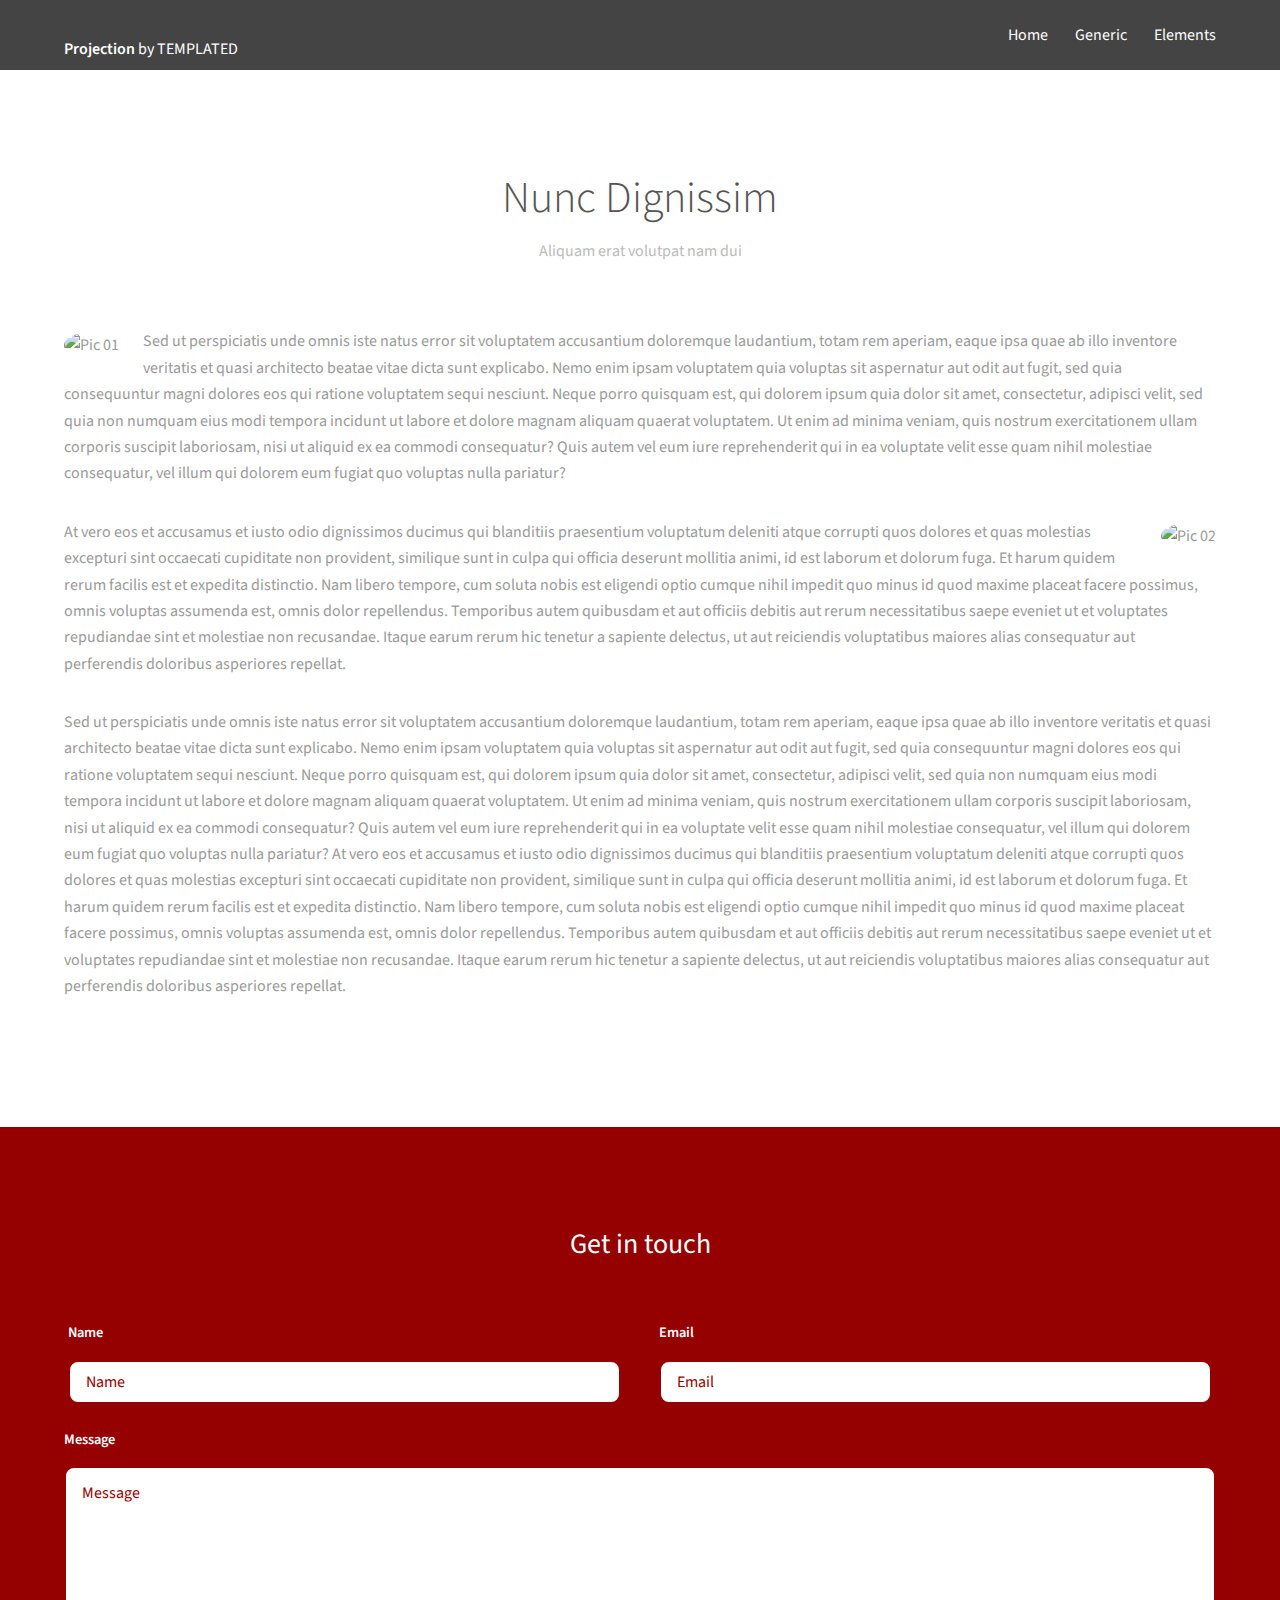
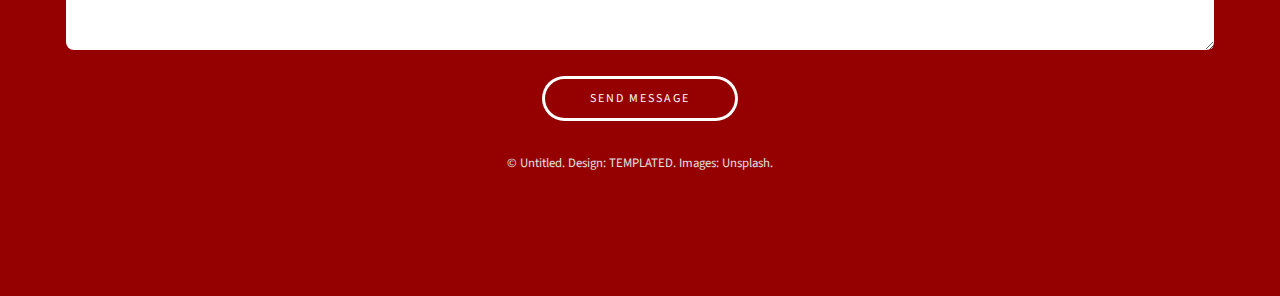
==== commit 3ccd9538: "update to generic" ====
--- a/generic.html
+++ b/generic.html
@@ -5,86 +5,123 @@
 	Released for free under the Creative Commons Attribution 3.0 license (templated.co/license)
 -->
 <html>
-	<head>
-		<title>Generic - Projection by TEMPLATED</title>
-		<meta charset="utf-8" />
-		<meta name="viewport" content="width=device-width, initial-scale=1" />
-		<link rel="stylesheet" href="assets/css/main.css" />
-	</head>
-	<body class="subpage">
 
-		<!-- Header -->
-			<header id="header">
-				<div class="inner">
-					<a href="index.html" class="logo"><strong>Projection</strong> by TEMPLATED</a>
-					<nav id="nav">
-						<a href="index.html">Home</a>
-						<a href="generic.html">Generic</a>
-						<a href="elements.html">Elements</a>
-					</nav>
-					<a href="#navPanel" class="navPanelToggle"><span class="fa fa-bars"></span></a>
+<head>
+	<title>Generic - Projection by TEMPLATED</title>
+	<meta charset="utf-8" />
+	<meta name="viewport" content="width=device-width, initial-scale=1" />
+	<link rel="stylesheet" href="assets/css/main.css" />
+</head>
+
+<body class="subpage">
+
+	<!-- Header -->
+	<header id="header">
+		<div class="inner">
+			<a href="index.html" class="logo">
+				<strong>Projection</strong> by TEMPLATED</a>
+			<nav id="nav">
+				<a href="index.html">Home</a>
+				<a href="generic.html">Generic</a>
+				<a href="elements.html">Elements</a>
+			</nav>
+			<a href="#navPanel" class="navPanelToggle">
+				<span class="fa fa-bars"></span>
+			</a>
+		</div>
+	</header>
+
+	<!-- Three -->
+	<section id="three" class="wrapper">
+		<div class="inner">
+			<header class="align-center">
+				<h2>Nunc Dignissim</h2>
+				<p>Aliquam erat volutpat nam dui </p>
+			</header>
+			<div class="image round left">
+				<img src="images/pic01.jpg" alt="Pic 01" />
+			</div>
+			<p>Sed ut perspiciatis unde omnis iste natus error sit voluptatem accusantium doloremque laudantium, totam rem aperiam, eaque
+				ipsa quae ab illo inventore veritatis et quasi architecto beatae vitae dicta sunt explicabo. Nemo enim ipsam voluptatem
+				quia voluptas sit aspernatur aut odit aut fugit, sed quia consequuntur magni dolores eos qui ratione voluptatem sequi
+				nesciunt. Neque porro quisquam est, qui dolorem ipsum quia dolor sit amet, consectetur, adipisci velit, sed quia non
+				numquam eius modi tempora incidunt ut labore et dolore magnam aliquam quaerat voluptatem. Ut enim ad minima veniam, quis
+				nostrum exercitationem ullam corporis suscipit laboriosam, nisi ut aliquid ex ea commodi consequatur? Quis autem vel
+				eum iure reprehenderit qui in ea voluptate velit esse quam nihil molestiae consequatur, vel illum qui dolorem eum fugiat
+				quo voluptas nulla pariatur?</p>
+
+			<div class="image round right">
+				<img src="images/pic02.jpg" alt="Pic 02" />
+			</div>
+			<p>At vero eos et accusamus et iusto odio dignissimos ducimus qui blanditiis praesentium voluptatum deleniti atque corrupti
+				quos dolores et quas molestias excepturi sint occaecati cupiditate non provident, similique sunt in culpa qui officia
+				deserunt mollitia animi, id est laborum et dolorum fuga. Et harum quidem rerum facilis est et expedita distinctio. Nam
+				libero tempore, cum soluta nobis est eligendi optio cumque nihil impedit quo minus id quod maxime placeat facere possimus,
+				omnis voluptas assumenda est, omnis dolor repellendus. Temporibus autem quibusdam et aut officiis debitis aut rerum necessitatibus
+				saepe eveniet ut et voluptates repudiandae sint et molestiae non recusandae. Itaque earum rerum hic tenetur a sapiente
+				delectus, ut aut reiciendis voluptatibus maiores alias consequatur aut perferendis doloribus asperiores repellat.</p>
+
+			<p>Sed ut perspiciatis unde omnis iste natus error sit voluptatem accusantium doloremque laudantium, totam rem aperiam, eaque
+				ipsa quae ab illo inventore veritatis et quasi architecto beatae vitae dicta sunt explicabo. Nemo enim ipsam voluptatem
+				quia voluptas sit aspernatur aut odit aut fugit, sed quia consequuntur magni dolores eos qui ratione voluptatem sequi
+				nesciunt. Neque porro quisquam est, qui dolorem ipsum quia dolor sit amet, consectetur, adipisci velit, sed quia non
+				numquam eius modi tempora incidunt ut labore et dolore magnam aliquam quaerat voluptatem. Ut enim ad minima veniam, quis
+				nostrum exercitationem ullam corporis suscipit laboriosam, nisi ut aliquid ex ea commodi consequatur? Quis autem vel
+				eum iure reprehenderit qui in ea voluptate velit esse quam nihil molestiae consequatur, vel illum qui dolorem eum fugiat
+				quo voluptas nulla pariatur? At vero eos et accusamus et iusto odio dignissimos ducimus qui blanditiis praesentium voluptatum
+				deleniti atque corrupti quos dolores et quas molestias excepturi sint occaecati cupiditate non provident, similique sunt
+				in culpa qui officia deserunt mollitia animi, id est laborum et dolorum fuga. Et harum quidem rerum facilis est et expedita
+				distinctio. Nam libero tempore, cum soluta nobis est eligendi optio cumque nihil impedit quo minus id quod maxime placeat
+				facere possimus, omnis voluptas assumenda est, omnis dolor repellendus. Temporibus autem quibusdam et aut officiis debitis
+				aut rerum necessitatibus saepe eveniet ut et voluptates repudiandae sint et molestiae non recusandae. Itaque earum rerum
+				hic tenetur a sapiente delectus, ut aut reiciendis voluptatibus maiores alias consequatur aut perferendis doloribus asperiores
+				repellat.</p>
+
+		</div>
+	</section>
+
+	<!-- Footer -->
+	<footer id="footer">
+		<div class="inner">
+
+			<h3>Get in touch</h3>
+
+			<form action="#" method="post">
+
+				<div class="field half first">
+					<label for="name">Name</label>
+					<input name="name" id="name" type="text" placeholder="Name">
 				</div>
-			</header>
+				<div class="field half">
+					<label for="email">Email</label>
+					<input name="email" id="email" type="email" placeholder="Email">
+				</div>
+				<div class="field">
+					<label for="message">Message</label>
+					<textarea name="message" id="message" rows="6" placeholder="Message"></textarea>
+				</div>
+				<ul class="actions">
+					<li>
+						<input value="Send Message" class="button alt" type="submit">
+					</li>
+				</ul>
+			</form>
 
-		<!-- Three -->
-			<section id="three" class="wrapper">
-				<div class="inner">
-					<header class="align-center">
-						<h2>Nunc Dignissim</h2>
-						<p>Aliquam erat volutpat nam dui </p>
-					</header>
-					<div class="image round left">
-						<img src="images/pic01.jpg" alt="Pic 01" />
-					</div>
-					<p>Sed ut perspiciatis unde omnis iste natus error sit voluptatem accusantium doloremque laudantium, totam rem aperiam, eaque ipsa quae ab illo inventore veritatis et quasi architecto beatae vitae dicta sunt explicabo. Nemo enim ipsam voluptatem quia voluptas sit aspernatur aut odit aut fugit, sed quia consequuntur magni dolores eos qui ratione voluptatem sequi nesciunt. Neque porro quisquam est, qui dolorem ipsum quia dolor sit amet, consectetur, adipisci velit, sed quia non numquam eius modi tempora incidunt ut labore et dolore magnam aliquam quaerat voluptatem. Ut enim ad minima veniam, quis nostrum exercitationem ullam corporis suscipit laboriosam, nisi ut aliquid ex ea commodi consequatur? Quis autem vel eum iure reprehenderit qui in ea voluptate velit esse quam nihil molestiae consequatur, vel illum qui dolorem eum fugiat quo voluptas nulla pariatur?</p>
+			<div class="copyright">
+				&copy; Untitled. Design:
+				<a href="https://templated.co">TEMPLATED</a>. Images:
+				<a href="https://unsplash.com">Unsplash</a>.
+			</div>
 
-					<div class="image round right">
-						<img src="images/pic02.jpg" alt="Pic 02" />
-					</div>
-					<p>At vero eos et accusamus et iusto odio dignissimos ducimus qui blanditiis praesentium voluptatum deleniti atque corrupti quos dolores et quas molestias excepturi sint occaecati cupiditate non provident, similique sunt in culpa qui officia deserunt mollitia animi, id est laborum et dolorum fuga. Et harum quidem rerum facilis est et expedita distinctio. Nam libero tempore, cum soluta nobis est eligendi optio cumque nihil impedit quo minus id quod maxime placeat facere possimus, omnis voluptas assumenda est, omnis dolor repellendus. Temporibus autem quibusdam et aut officiis debitis aut rerum necessitatibus saepe eveniet ut et voluptates repudiandae sint et molestiae non recusandae. Itaque earum rerum hic tenetur a sapiente delectus, ut aut reiciendis voluptatibus maiores alias consequatur aut perferendis doloribus asperiores repellat.</p>
+		</div>
+	</footer>
 
-					<p>Sed ut perspiciatis unde omnis iste natus error sit voluptatem accusantium doloremque laudantium, totam rem aperiam, eaque ipsa quae ab illo inventore veritatis et quasi architecto beatae vitae dicta sunt explicabo. Nemo enim ipsam voluptatem quia voluptas sit aspernatur aut odit aut fugit, sed quia consequuntur magni dolores eos qui ratione voluptatem sequi nesciunt. Neque porro quisquam est, qui dolorem ipsum quia dolor sit amet, consectetur, adipisci velit, sed quia non numquam eius modi tempora incidunt ut labore et dolore magnam aliquam quaerat voluptatem. Ut enim ad minima veniam, quis nostrum exercitationem ullam corporis suscipit laboriosam, nisi ut aliquid ex ea commodi consequatur? Quis autem vel eum iure reprehenderit qui in ea voluptate velit esse quam nihil molestiae consequatur, vel illum qui dolorem eum fugiat quo voluptas nulla pariatur? At vero eos et accusamus et iusto odio dignissimos ducimus qui blanditiis praesentium voluptatum deleniti atque corrupti quos dolores et quas molestias excepturi sint occaecati cupiditate non provident, similique sunt in culpa qui officia deserunt mollitia animi, id est laborum et dolorum fuga. Et harum quidem rerum facilis est et expedita distinctio. Nam libero tempore, cum soluta nobis est eligendi optio cumque nihil impedit quo minus id quod maxime placeat facere possimus, omnis voluptas assumenda est, omnis dolor repellendus. Temporibus autem quibusdam et aut officiis debitis aut rerum necessitatibus saepe eveniet ut et voluptates repudiandae sint et molestiae non recusandae. Itaque earum rerum hic tenetur a sapiente delectus, ut aut reiciendis voluptatibus maiores alias consequatur aut perferendis doloribus asperiores repellat.</p>
+	<!-- Scripts -->
+	<script src="assets/js/jquery.min.js"></script>
+	<script src="assets/js/skel.min.js"></script>
+	<script src="assets/js/util.js"></script>
+	<script src="assets/js/main.js"></script>
 
-				</div>
-			</section>
+</body>
 
-		<!-- Footer -->
-			<footer id="footer">
-				<div class="inner">
-
-					<h3>Get in touch</h3>
-
-					<form action="#" method="post">
-
-						<div class="field half first">
-							<label for="name">Name</label>
-							<input name="name" id="name" type="text" placeholder="Name">
-						</div>
-						<div class="field half">
-							<label for="email">Email</label>
-							<input name="email" id="email" type="email" placeholder="Email">
-						</div>
-						<div class="field">
-							<label for="message">Message</label>
-							<textarea name="message" id="message" rows="6" placeholder="Message"></textarea>
-						</div>
-						<ul class="actions">
-							<li><input value="Send Message" class="button alt" type="submit"></li>
-						</ul>
-					</form>
-
-					<div class="copyright">
-						&copy; Untitled. Design: <a href="https://templated.co">TEMPLATED</a>. Images: <a href="https://unsplash.com">Unsplash</a>.
-					</div>
-
-				</div>
-			</footer>
-
-		<!-- Scripts -->
-			<script src="assets/js/jquery.min.js"></script>
-			<script src="assets/js/skel.min.js"></script>
-			<script src="assets/js/util.js"></script>
-			<script src="assets/js/main.js"></script>
-
-	</body>
 </html>--- a/assets/css/main.css
+++ b/assets/css/main.css
@@ -1633,7 +1633,7 @@
 		}
 
 	a {
-		color: #6cc091;
+		color: #b70000;
 		text-decoration: underline;
 	}
 
@@ -1770,7 +1770,9 @@
 			.inner {
 				max-width: 90%;
 			}
-
+			#inner-hiw {
+				max-width: 60% !important;
+			}
 		}
 
 		@media screen and (max-width: 480px) {
@@ -1892,6 +1894,10 @@
 		width: 100%;
 	}
 
+	#flex-nowrap {
+		flex-wrap: nowrap !important;
+	}
+
 		.flex.flex-2 {
 			-moz-justify-content: space-between;
 			-webkit-justify-content: space-between;
@@ -1974,11 +1980,11 @@
 		-webkit-appearance: none;
 		-ms-appearance: none;
 		appearance: none;
-		background: #6cc091;
+		background: #fff;
 		border-radius: 10px;
 		border: none;
-		border: solid 2px #8dcca9;
-		color: #fff;
+		border: solid 2px #950000ff;
+		color: #950000ff;
 		display: block;
 		outline: 0;
 		padding: 0 1em;
@@ -2001,8 +2007,8 @@
 		input[type="tel"]:focus,
 		select:focus,
 		textarea:focus {
-			border-color: #4bae77;
-			box-shadow: 0 0 0 1px #4bae77;
+			border-color: #950000ff;
+			box-shadow: 0 0 0 1px #950000ff;
 		}
 
 	.select-wrapper {
@@ -2090,7 +2096,7 @@
 			input[type="radio"] + label:before {
 				background: rgba(144, 144, 144, 0.075);
 				border-radius: 0;
-				border: solid 1px #8dcca9;
+				border: solid 1px #950000ff;
 				content: '';
 				display: inline-block;
 				height: 1.65em;
@@ -2104,16 +2110,16 @@
 
 		input[type="checkbox"]:checked + label:before,
 		input[type="radio"]:checked + label:before {
-			background: #6cc091;
-			border-color: #6cc091;
+			background: #950000ff;
+			border-color: #950000ff;
 			color: #ffffff;
 			content: '\f00c';
 		}
 
 		input[type="checkbox"]:focus + label:before,
 		input[type="radio"]:focus + label:before {
-			border-color: #6cc091;
-			box-shadow: 0 0 0 1px #6cc091;
+			border-color: #950000ff;
+			box-shadow: 0 0 0 1px #950000ff;
 		}
 
 	input[type="checkbox"] + label:before {
@@ -2125,27 +2131,27 @@
 	}
 
 	::-webkit-input-placeholder {
-		color: #c4e5d3 !important;
+		color: #950000ff !important;
 		opacity: 1.0;
 	}
 
 	:-moz-placeholder {
-		color: #c4e5d3 !important;
+		color: #950000ff !important;
 		opacity: 1.0;
 	}
 
 	::-moz-placeholder {
-		color: #c4e5d3 !important;
+		color: #950000ff !important;
 		opacity: 1.0;
 	}
 
 	:-ms-input-placeholder {
-		color: #c4e5d3 !important;
+		color: #950000ff !important;
 		opacity: 1.0;
 	}
 
 	.formerize-placeholder {
-		color: #c4e5d3 !important;
+		color: #950000ff !important;
 		opacity: 1.0;
 	}
 
@@ -2170,7 +2176,7 @@
 		}
 
 		.box.person {
-			border: solid 1px #8dcca9;
+			border: solid 1px #950000;
 			padding: 3em 1.5em;
 		}
 
@@ -2526,8 +2532,8 @@
 		-ms-transition: background-color 0.2s ease-in-out, color 0.2s ease-in-out;
 		transition: background-color 0.2s ease-in-out, color 0.2s ease-in-out;
 		background-color: transparent;
-		box-shadow: inset 0 0 0 3px #6cc091;
-		color: #6cc091 !important;
+		box-shadow: inset 0 0 0 3px #b70000;
+		color: #fff !important;
 		border-radius: 30px;
 		border: 0;
 		cursor: pointer;
@@ -2549,7 +2555,9 @@
 		input[type="button"]:hover,
 		button:hover,
 		.button:hover {
-			background-color: rgba(108, 192, 145, 0.15);
+			box-shadow: inset 0 0 0 3px #e2e2e2;
+			background-color: #b70000;
+			color: #e2e2e2 !important;
 		}
 
 		input[type="submit"]:active,
@@ -2557,7 +2565,8 @@
 		input[type="button"]:active,
 		button:active,
 		.button:active {
-			background-color: rgba(108, 192, 145, 0.15);
+			background-color: #e2e2e2;
+			color: #e2e2e2 !important;
 		}
 
 		input[type="submit"].icon,
@@ -2617,7 +2626,7 @@
 			input[type="button"].alt:hover,
 			button.alt:hover,
 			.button.alt:hover {
-				background-color: #7ec89e;
+				background-color: #950000;
 			}
 
 			input[type="submit"].alt:active,
@@ -2625,7 +2634,7 @@
 			input[type="button"].alt:active,
 			button.alt:active,
 			.button.alt:active {
-				background-color: #7ec89e;
+				background-color: #950000;
 			}
 
 			input[type="submit"].alt.icon:before,
@@ -2641,7 +2650,7 @@
 		input[type="button"].special,
 		button.special,
 		.button.special {
-			background-color: #6cc091;
+			background-color: #950000;
 			color: #ffffff !important;
 		}
 
@@ -2650,7 +2659,7 @@
 			input[type="button"].special:hover,
 			button.special:hover,
 			.button.special:hover {
-				background-color: #7ec89e;
+				background-color: #950000;
 			}
 
 			input[type="submit"].special:active,
@@ -2658,7 +2667,7 @@
 			input[type="button"].special:active,
 			button.special:active,
 			.button.special:active {
-				background-color: #5ab884;
+				background-color: #950000;
 			}
 
 		input[type="submit"].disabled, input[type="submit"]:disabled,
@@ -2693,15 +2702,19 @@
 /* Header */
 
 	.subpage {
-		padding-top: 44px;
+		padding-top: 70px;
 	}
 
 		.subpage #header {
-			background: #6cc091;
+			background: #444444;
 			top: 0;
-			height: 44px;
-			line-height: 44px;
+			height: 70px;
+			line-height: 70px;
 			position: fixed;
+		}
+
+		.subpage #header .logo {
+			top: 20%;
 		}
 
 	#header {
@@ -2754,7 +2767,7 @@
 		}
 
 			#header a:hover {
-				color: #ffffff;
+				color: #dd0000;
 			}
 
 			#header a:last-child {
@@ -2767,6 +2780,7 @@
 				height: 4em;
 				width: 4em;
 				z-index: 10003;
+				padding-top: 25;
 			}
 
 				#header a.navPanelToggle .fa {
@@ -2838,8 +2852,8 @@
 		position: fixed;
 		right: 0;
 		top: 0;
-		background: #6cc091;
-		color: #daefe3;
+		background: #950000;
+		color: #e2e2e2;
 		height: 100%;
 		max-width: 80%;
 		width: 20em;
@@ -2857,8 +2871,8 @@
 		}
 
 		#navPanel a:not(.close) {
-			border-top: solid 1px #8dcca9;
-			color: #daefe3;
+			border-top: solid 1px rgb(155, 46, 46);
+			color: #e2e2e2;
 			font-weight: 600;
 			display: block;
 			padding: 0.75em 0;
@@ -2878,7 +2892,7 @@
 			transition: color 0.2s ease-in-out;
 			-webkit-tap-highlight-color: transparent;
 			border: 0;
-			color: #daefe3;
+			color: #e2e2e2;
 			cursor: pointer;
 			display: block;
 			height: 4em;
@@ -2917,7 +2931,7 @@
 
 	#banner {
 		padding: 8em 0 9em 0;
-		background-image: url(../../images/banner.jpg);
+		background-image: url(/images/banner.jpg);
 		background-size: cover;
 		background-position: bottom;
 		background-attachment: fixed;
@@ -2960,7 +2974,7 @@
 		}
 
 		#banner .icon {
-			color: #6cc091;
+			color: #b70000;
 			font-size: 2em;
 		}
 
@@ -3111,7 +3125,7 @@
 
 	#footer {
 		padding: 6em 0;
-		background: #6cc091;
+		background: #950000;
 		color: #fff;
 		text-align: center;
 	}
@@ -3127,19 +3141,20 @@
 		}
 
 		#footer .copyright {
-			color: rgba(255, 255, 255, 0.5);
+			color: #e2e2e2;
 			font-size: 0.8em;
 			margin: 0 0 2em 0;
 			padding: 0;
 		}
 
 			#footer .copyright a {
-				color: rgba(255, 255, 255, 0.5);
+				color: #e2e2e2;
 				text-decoration: none;
 			}
 
 				#footer .copyright a:hover {
 					color: #FFF;
+					cursor: pointer; 
 				}
 
 		@media screen and (max-width: 980px) {
@@ -3156,4 +3171,23 @@
 				padding: 3em 0;
 			}
 
+		}
+
+		.numberCircle {
+			border-radius: 50%;
+			width: 36px;
+			/*height: 36px;*/
+			/*padding: 8px;*/
+			
+			background: #fff;
+			border: 2px solid #dd0000;
+			color: #dd0000;
+			text-align: center;
+			
+			font: 32px Arial, sans-seri;
+			
+		}
+		.how-it-works {
+			padding: 0 10px;
+			text-align: left;
 		}